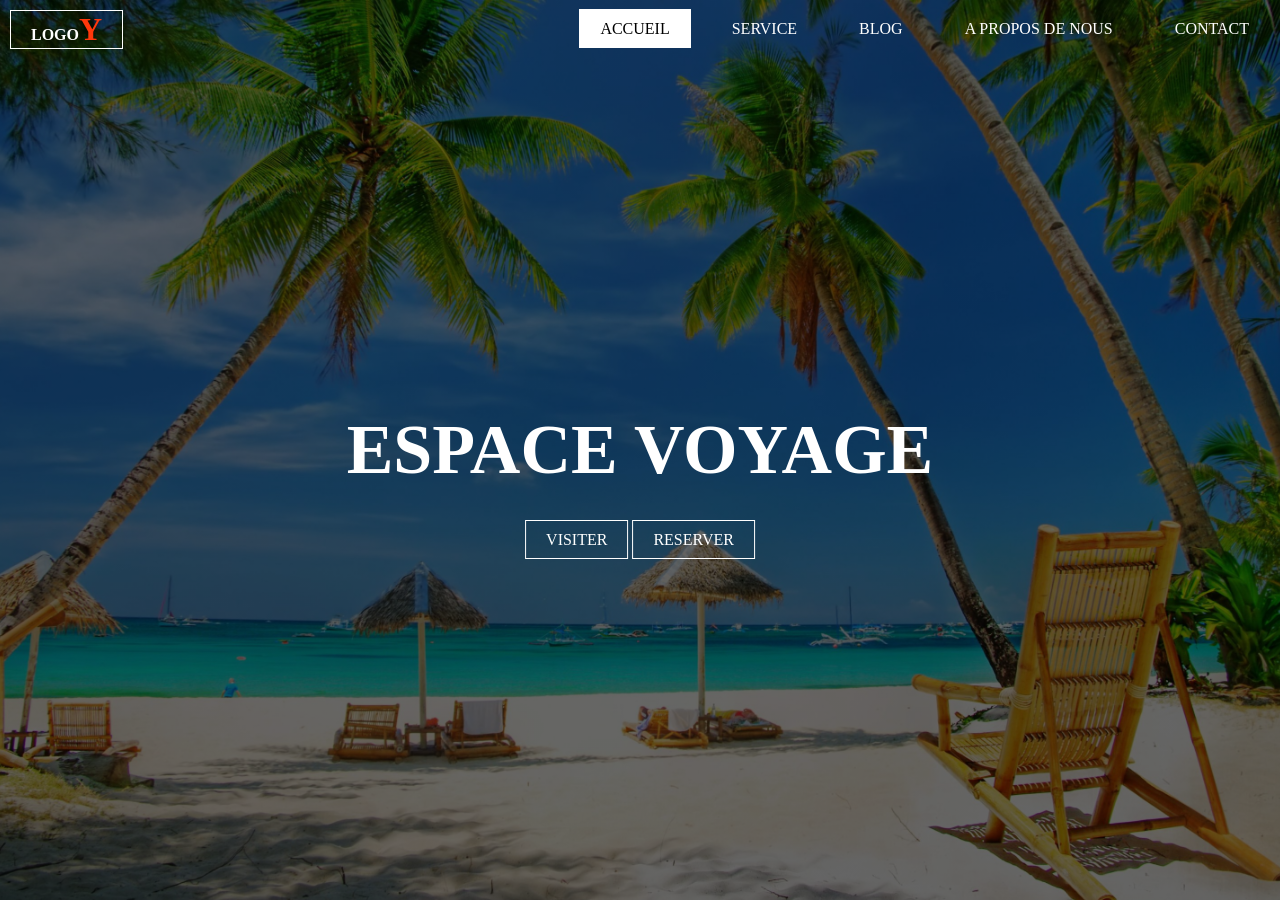
==== index.html @ d1dff842 "ajout du responsive README.md" ====
<!DOCTYPE html>
<html lang="fr">
<head>
    <meta charset="UTF-8">
    <meta name="viewport" content="width=device-width, initial-scale=1.0">
    <link rel="stylesheet" href="style.css">
    <title>Site Web</title>
</head>

<body>

<header>

<div class="principale">
<div class="logo">
    <a href="#">Logo<span>Y</span></a>
</div>

<ul>
    <li class="active"><a href="#">Accueil</a></li>
    <li><a href="#">Service</a></li>
    <li><a href="#">Blog</a></li>
    <li><a href="#">A propos de nous</a></li>
    <li><a href="#">Contact</a></li>
</ul>

</div>

<div class="titre">
    <h1>ESPACE VOYAGE</h1>
</div>

<div class="bouton">
    <a href="#" class="btn">VISITER</a>
    <a href="#" class="btn">RESERVER</a>
</div>

</header> 

</body>

</html>
---- style.css ----
*{
    padding: 0;
    margin: 0;
    box-sizing: border-box;
    font-family: century;
}

header{
    background-image:linear-gradient(rgba(0,0,0,0.6),rgba(0,0,0,0.6)),url(./image/vacance.jpg);
    height: 100vh;
    background-size: cover;
    background-position: center;
}

.logo a{
    color: #fff;
    padding: 0px 20px;
    border: 1px solid #fff;
    position: absolute;
    top: 10px;
    left: 10px;
    text-transform: uppercase;
    text-decoration: none;
    font-weight: 900;
    text-shadow: 0 0 10px rgba(0, 0, 0, 0.7);
}

.logo span{
    color:rgb(255, 56, 11);
    font-weight: bold;
    font-size: 2rem;
}

ul{
    list-style: none;
    float: right;
    display: flex;
    margin-top: 20px;
}

ul li a{
    text-decoration: none;
    color: #fff;
    padding: 10px 20px;
    text-transform: uppercase;
    border: 1px solid transparent;
    margin: 10px;
    font-weight: 500;
    transition: 0.6s ease;
}

ul li a:hover{
    background-color: #fff;
    color: #000;
}

ul li.active a{
    background-color: #fff;
    color: #000;
}

.principale{
    max-width: 114rem;
    margin: 0 auto;
}

.titre {
    position: absolute;
    top: 50%;
    left: 50%;
    transform: translate(-50%,-50%);
}

.titre h1{
    color: #fff;
    font-size: 70px;
}

.bouton{
     position: absolute;
    top: 60%;
    left: 50%;
    transform: translate(-50%,-50%);
}

.bouton a{
    color: #fff;
    text-decoration: none;
    border: 1px solid #fff;
    padding: 10px 20px;
}

.btn{
    transition: 0.6s ease;
}

.btn:hover{
    background-color: #fff;
    color: #000;
}

/*responsivité */

.container {
  width: min(100% - 32px, 1200px);
  margin: auto;
}

img {
  max-width: 100%;
  height: auto;
}

.cards {
  display: grid;
  grid-template-columns: repeat(auto-fit, minmax(240px, 1fr));
  gap: 20px;
}

.menu {
  display: flex;
  gap: 20px;
}

@media (max-width: 768px) {
  .menu {
    flex-direction: column;
  }

  h1 {
    font-size: 2rem;
  }
}

/* Mobile */
.section {
  padding: 24px 16px;
}

/* Tablette et ordinateur */
@media (min-width: 768px) {
  .section {
    padding: 64px 40px;
  }
}

/* 
   RESPONSIVE : téléphone et tablette */

@media (max-width: 768px) {

    /* Le header garde la hauteur de l'écran mobile */
    header {
        min-height: 100svh;
        height: auto;
        padding-bottom: 50px;
    }

    /* Le bloc logo + menu devient vertical */
    .principale {
        width: 100%;
        display: flex;
        flex-direction: column;
        align-items: center;
        padding-top: 75px;
    }

    /* Le logo reste visible en haut à gauche */
    .logo a {
        font-size: 0.9rem;
    }

    /* Le menu passe sous le logo et les liens vont à la ligne */
    ul {
        float: none;
        display: flex;
        justify-content: center;
        flex-wrap: wrap;
        margin-top: 20px;
        padding: 0 10px;
    }

    /* Réduit l'espace et la taille des liens du menu */
    ul li a {
        display: block;
        margin: 5px;
        padding: 8px 10px;
        font-size: 0.75rem;
    }

    /* Le titre est plus petit sur téléphone */
    .titre {
        width: 100%;
        top: 50%;
        text-align: center;
    }

    /* Important : .titre h1 est plus précis que h1 seul */
    .titre h1 {
        padding: 0 15px;
        font-size: clamp(2rem, 9vw, 3.5rem);
        line-height: 1.2;
    }

    /* Les deux boutons restent centrés et passent à la ligne si nécessaire */
    .bouton {
        width: 100%;
        top: 65%;
        display: flex;
        justify-content: center;
        flex-wrap: wrap;
        gap: 12px;
        text-align: center;
    }

    .bouton a {
        padding: 10px 15px;
        font-size: 0.8rem;
    }
}

/* 
   PETITS TÉLÉPHONES   */
@media (max-width: 400px) {

    /* Liens plus compacts pour éviter qu'ils dépassent */
    ul li a {
        padding: 7px 8px;
        font-size: 0.68rem;
    }

    /* Titre légèrement réduit */
    .titre h1 {
        font-size: 1.9rem;
    }

    /* Boutons l'un sous l'autre */
    .bouton {
        top: 68%;
        flex-direction: column;
        align-items: center;
    }

    .bouton a {
        width: 150px;
    }
}
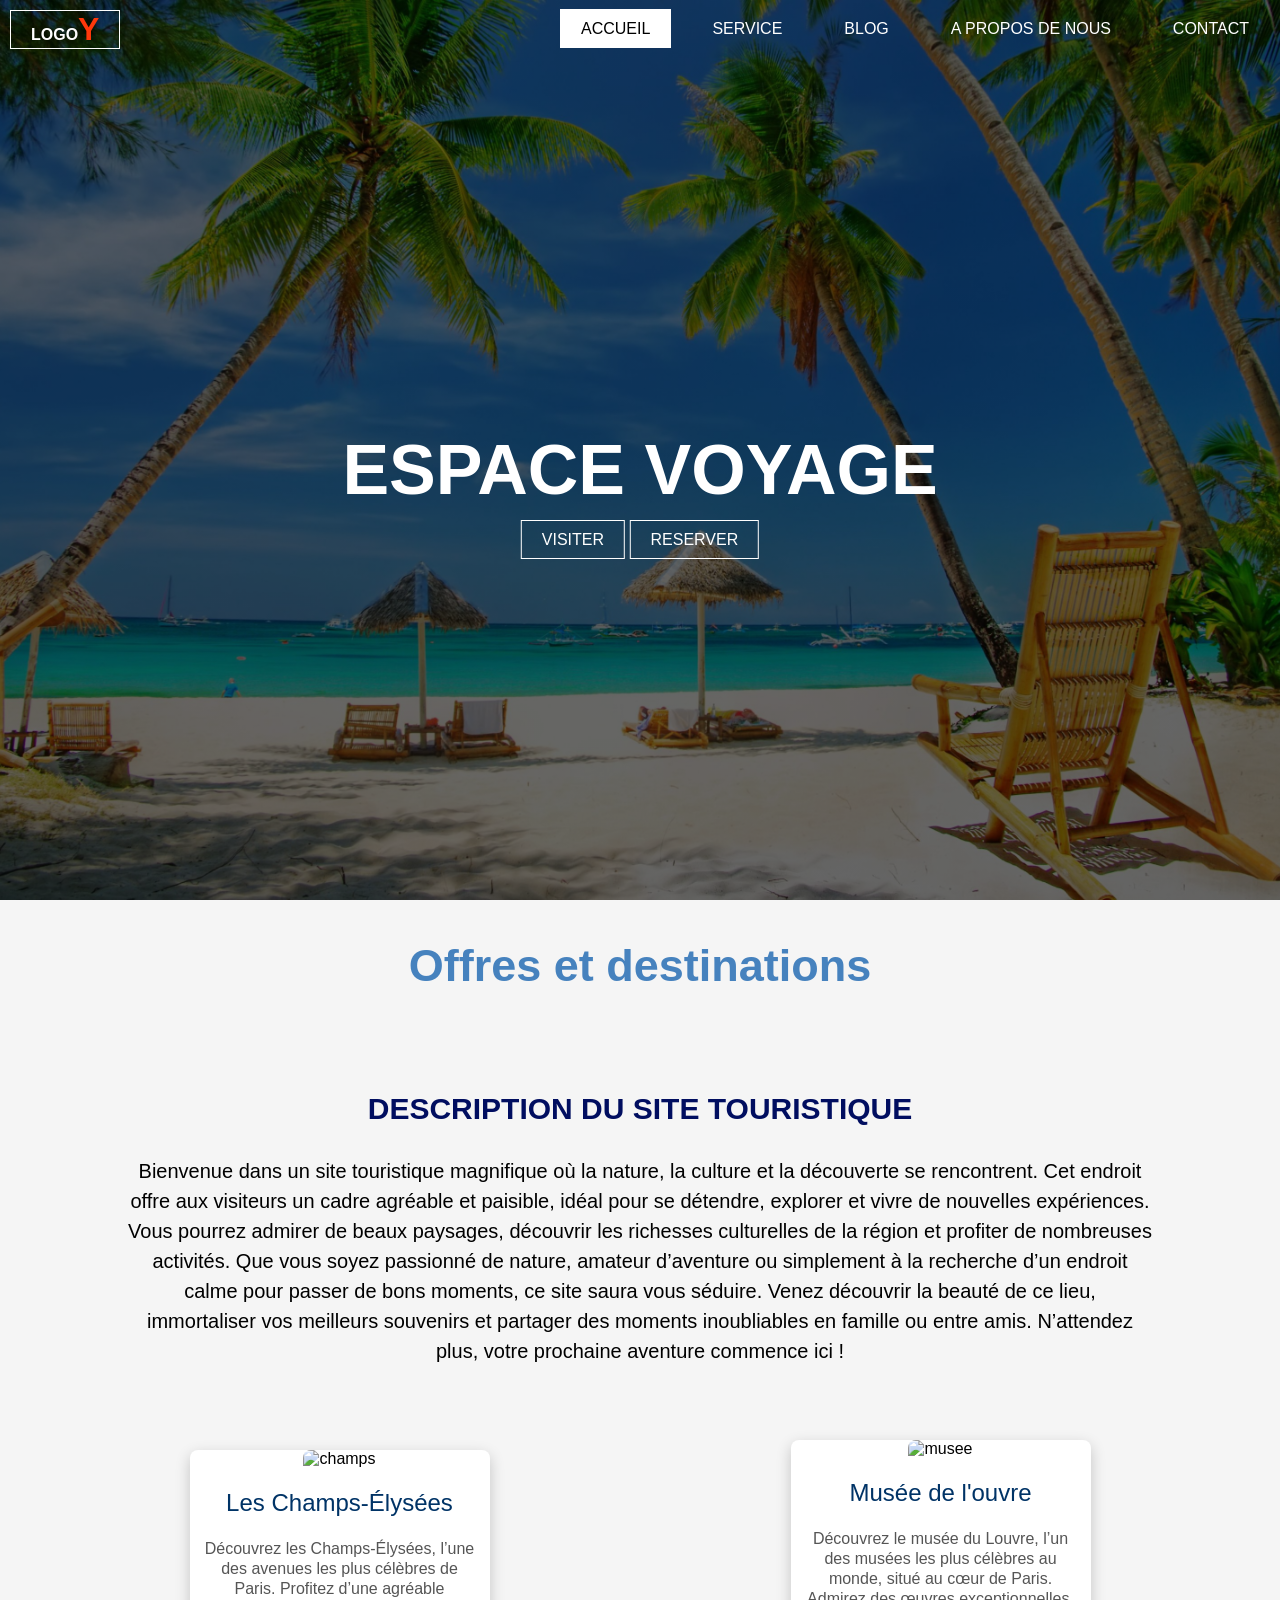
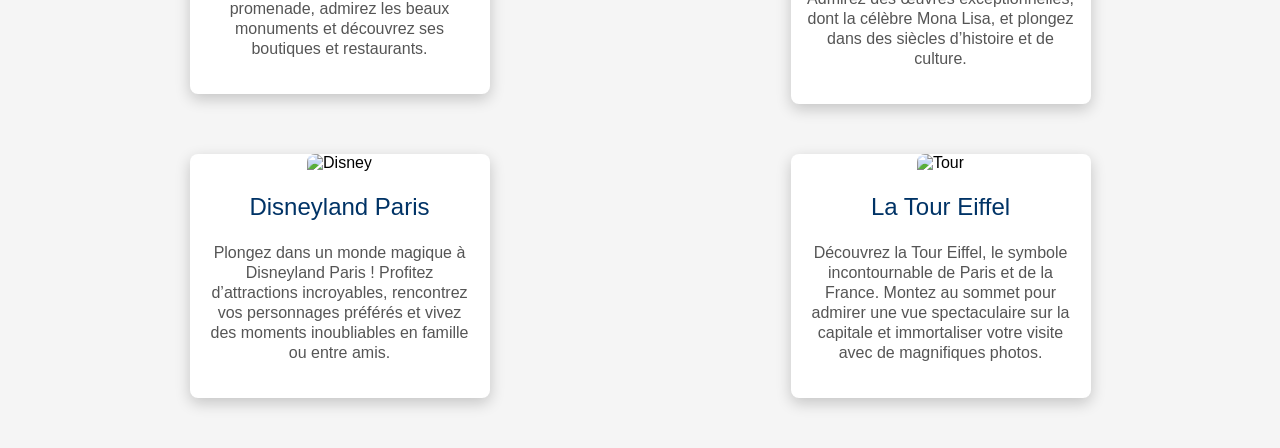
==== commit 93db54f9: "STYLE GENERAL" ====
--- a/index.html
+++ b/index.html
@@ -12,17 +12,26 @@
 <header>
 
 <div class="principale">
-<div class="logo">
-    <a href="#">Logo<span>Y</span></a>
-</div>
 
-<ul>
-    <li class="active"><a href="#">Accueil</a></li>
-    <li><a href="#">Service</a></li>
-    <li><a href="#">Blog</a></li>
-    <li><a href="#">A propos de nous</a></li>
-    <li><a href="#">Contact</a></li>
-</ul>
+    <div class="logo">
+        <a href="#">Logo<span>Y</span></a>
+    </div>
+
+    <!-- Bouton Burger -->
+    <input type="checkbox" id="check">
+
+    <label for="check" class="burger">
+        ☰
+       
+    </label>
+
+    <ul>
+        <li class="active"><a href="#">Accueil</a></li>
+        <li><a href="#">Service</a></li>
+        <li><a href="#">Blog</a></li>
+        <li><a href="#">A propos de nous</a></li>
+        <li><a href="#">Contact</a></li>
+    </ul>
 
 </div>
 
@@ -35,8 +44,43 @@
     <a href="#" class="btn">RESERVER</a>
 </div>
 
-</header> 
+</header>
+<h1>Offres et destinations </h1>
+<h2>DESCRIPTION DU SITE TOURISTIQUE </h2>
+<h3>
+Bienvenue dans un site touristique magnifique où la nature, la culture et la découverte se rencontrent. Cet endroit offre aux visiteurs un cadre agréable et paisible, idéal pour se détendre, explorer et vivre de nouvelles expériences.
+Vous pourrez admirer de beaux paysages, découvrir les richesses culturelles de la région et profiter de nombreuses activités. Que vous soyez passionné de nature, amateur d’aventure ou simplement à la recherche d’un endroit calme pour passer de bons moments, ce site saura vous séduire.
+Venez découvrir la beauté de ce lieu, immortaliser vos meilleurs souvenirs et partager des moments inoubliables en famille ou entre amis.
+N’attendez plus, votre prochaine aventure commence ici !</h3> <br>
+<div class="cartes">
+    
+    <div class="carte">
+        <img src="c:\Users\GOD IS GOOD\Downloads\champs d'elysee.jpg" alt="champs" width="300">
+        <h3>Les Champs-Élysées</h3>
+        <P>Découvrez les Champs-Élysées, l’une des avenues les plus célèbres de Paris. Profitez d’une agréable promenade, admirez les beaux monuments et découvrez ses boutiques et restaurants.</P>
+        
+    </div>
+
+    <div class="carte">
+        <img src="c:\Users\GOD IS GOOD\Downloads\Les images du mini projet\musee de louvre.jpg" alt="musee" width="300">
+        <h3>Musée de l'ouvre</h3>
+        <p>Découvrez le musée du Louvre, l’un des musées les plus célèbres au monde, situé au cœur de Paris. Admirez des œuvres exceptionnelles, dont la célèbre Mona Lisa, et plongez dans des siècles d’histoire et de culture.</p>
+    </div>
+
+    <div class="carte">
+        <img src="c:\Users\GOD IS GOOD\Downloads\Disney land.webp" alt="Disney" width="300">
+        <h3>Disneyland Paris</h3>
+        <p>Plongez dans un monde magique à Disneyland Paris ! Profitez d’attractions incroyables, rencontrez vos personnages préférés et vivez des moments inoubliables en famille ou entre amis.</p>
+    </div>
+
+    <div class="carte">
+        <img src="c:\Users\GOD IS GOOD\Downloads\Les images du mini projet\1060580-visuels-paris-tour-eiffel-seine.jpg" alt="Tour" width="300">
+        <h3>La Tour Eiffel</h3>
+        <p>Découvrez la Tour Eiffel, le symbole incontournable de Paris et de la France. Montez au sommet pour admirer une vue spectaculaire sur la capitale et immortaliser votre visite avec de magnifiques photos.</p>
+    </div>
+
+</div>
+
 
 </body>
-
 </html>
--- a/style.css
+++ b/style.css
@@ -122,6 +122,22 @@
   gap: 20px;
 }
 
+
+/****************************************************************************************************************/
+
+@media (max-width: 1230px) {
+   .titre h1 {
+    color: #fff;
+    font-size: 50px;
+}
+@media (max-width: 850px) {
+   .titre h1 {
+    color: #ede6ea;
+    font-size: 40px;
+}
+
+  }
+
 @media (max-width: 768px) {
   .menu {
     flex-direction: column;
@@ -244,4 +260,267 @@
     .bouton a {
         width: 150px;
     }
-}+}
+}
+/*.............................................*/
+/* ========================= */
+/* MENU BURGER */
+/* ========================= */
+
+#check{
+    display: none;
+}
+
+.burger{
+    display: none;
+    font-size: 35px;
+    color: rgb(227, 40, 40);
+    cursor: pointer;
+    z-index: 1000;
+}
+
+/* ========================= */
+/* RESPONSIVE */
+/* ========================= */
+
+@media (max-width:900px){
+
+    .principale{
+        display: flex;
+        justify-content: space-between;
+        align-items: center;
+        padding: 20px;
+        position: relative;
+    }
+
+    /* Le logo reste à gauche */
+    .logo{
+        flex: 1;
+    }
+
+    /* Le burger est à droite */
+    .burger{
+        display: block;
+        margin-left: auto;
+    }
+
+    /* Menu déroulant */
+    ul{
+        position: absolute;
+        top: 70px;
+        right: 20px;      /* Affiché à droite */
+        left: auto;       /* Annule le left:0 */
+        width: 220px;
+        background: rgba(0,0,0,0.95);
+        border-radius: 10px;
+        z-index: 10;
+        display: none;
+        flex-direction: column;
+        align-items: center;
+        padding: 20px 0;
+    }
+
+    /* Affiche le menu */
+    #check:checked ~ ul{
+        display: flex;
+    }
+
+    ul li{
+        width: 100%;
+        text-align: center;
+        margin: 8px 0;
+    }
+
+    ul li a{
+        display: block;
+        font-size: 18px;
+        padding: 10px;
+    }
+
+    .titre{
+        width: 100%;
+        text-align: center;
+    }
+
+    .titre h1{
+        font-size: 40px;
+    }
+
+    .bouton{
+        width: 100%;
+        display: flex;
+        justify-content: center;
+        gap: 10px;
+        flex-wrap: wrap;
+    }
+}
+/*................................................*/
+
+/* STYLE GENERAL */
+
+
+*{
+    margin:700;
+    padding:0;
+    box-sizing:border-box;
+    font-family:Arial, Helvetica, sans-serif;
+}
+
+body{
+    background:#f5f5f5;
+}
+
+
+/* TITRES */
+
+
+h1{
+    text-align:center;
+    margin-top:40px;
+    font-size:45px;
+    color:#4682be;
+}
+
+h2{
+    text-align:center;
+    margin-top:100px;
+    color:#010e60;
+    font-size:30px;
+}
+
+/* DESCRIPTION */
+
+h3:first-of-type{
+
+    width:80%;
+    margin:30px auto 6px;
+    text-align:center;
+    line-height:30px;
+    font-size:20px;
+    font-weight:normal;
+    color:#000000;
+
+}
+
+
+/* CARTES */
+
+
+.cartes{
+
+    width:60%;
+    margin: auto;
+    display: grid;
+    grid-template-columns: repeat(auto-fit, minmax(280px, 1fr));
+    justify-content:space-between;
+    row-gap:55px;
+
+}
+
+
+/* UNE CARTE */
+
+.carte{
+
+    width:250px;
+
+    background:white;
+
+    border-radius:8px;
+
+    box-shadow:0px 8px 20px rgba(0,0,0,.2);
+
+    text-align:center;
+
+    padding-bottom:20px;
+
+    transition:.4s;
+
+
+
+}
+
+.carte:hover{
+
+    transform:translateY(-8px);
+
+}
+
+
+/* IMAGE */
+
+
+.carte img{
+
+    width:100%;
+
+    height:180px;
+
+    object-fit:cover;
+
+    border-radius:8px 8px 0 0;
+
+}
+
+
+/* TITRE DE LA CARTE */
+
+
+.carte h3{
+
+    margin-top:20px;
+
+    color:#003366;
+
+    font-size:24px;
+
+}
+
+
+/* TEXTE */
+
+
+.carte p{
+
+    padding:15px;
+
+    line-height:20px;
+
+    color:#555;
+
+}
+
+
+
+.cartes{
+    width: 90%;
+    margin: 50px auto;
+
+    display: grid;
+    grid-template-columns: repeat(2, 1fr);
+    gap: 50px;
+}
+
+.carte{
+    max-width: 300px;
+    width: 100%;
+    margin: auto;
+    background: white;
+    box-shadow: 0 5px 15px rgba(0,0,0,.2);
+    border-radius: 8px;
+    text-align: center;
+}
+
+.carte img{
+    width: 100%;
+    height: 180px;
+    object-fit: cover;
+}
+@media (max-width:700px){
+
+    .cartes{
+        grid-template-columns: 1fr;
+    }
+
+}
+
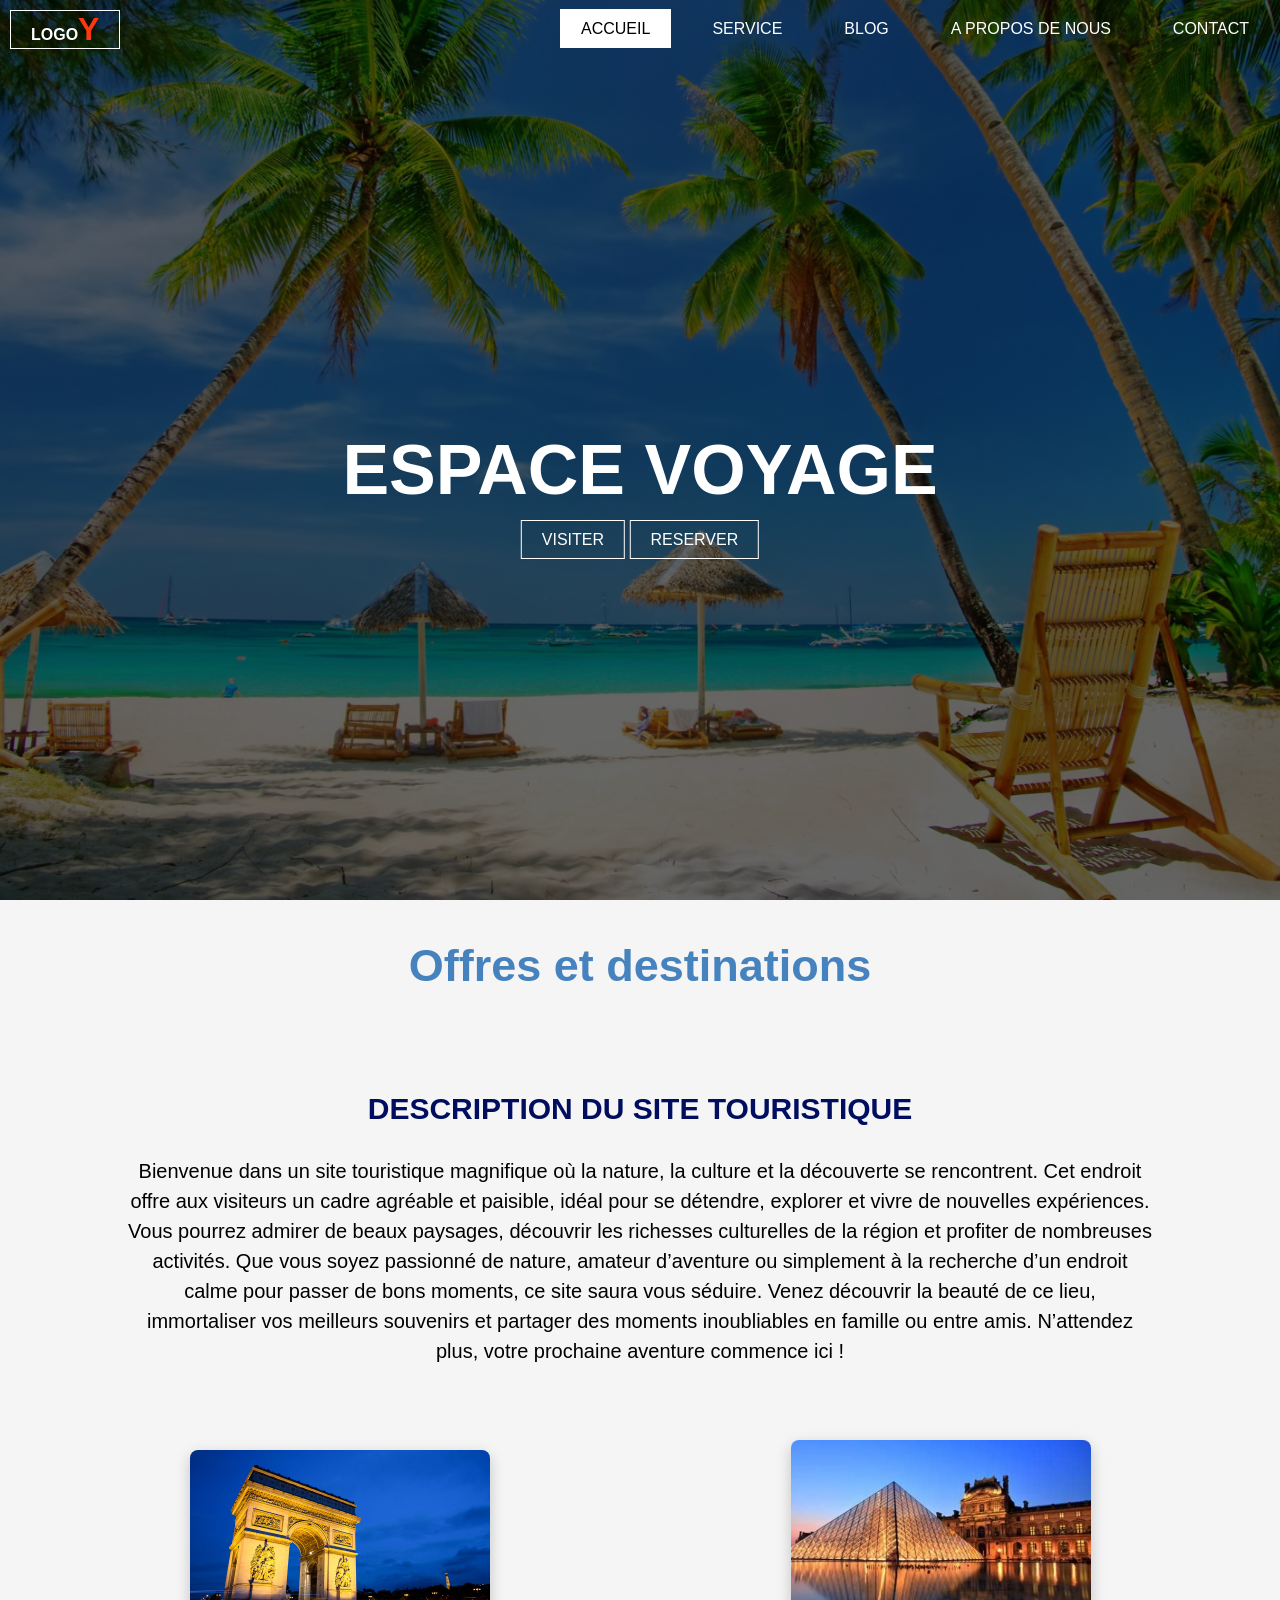
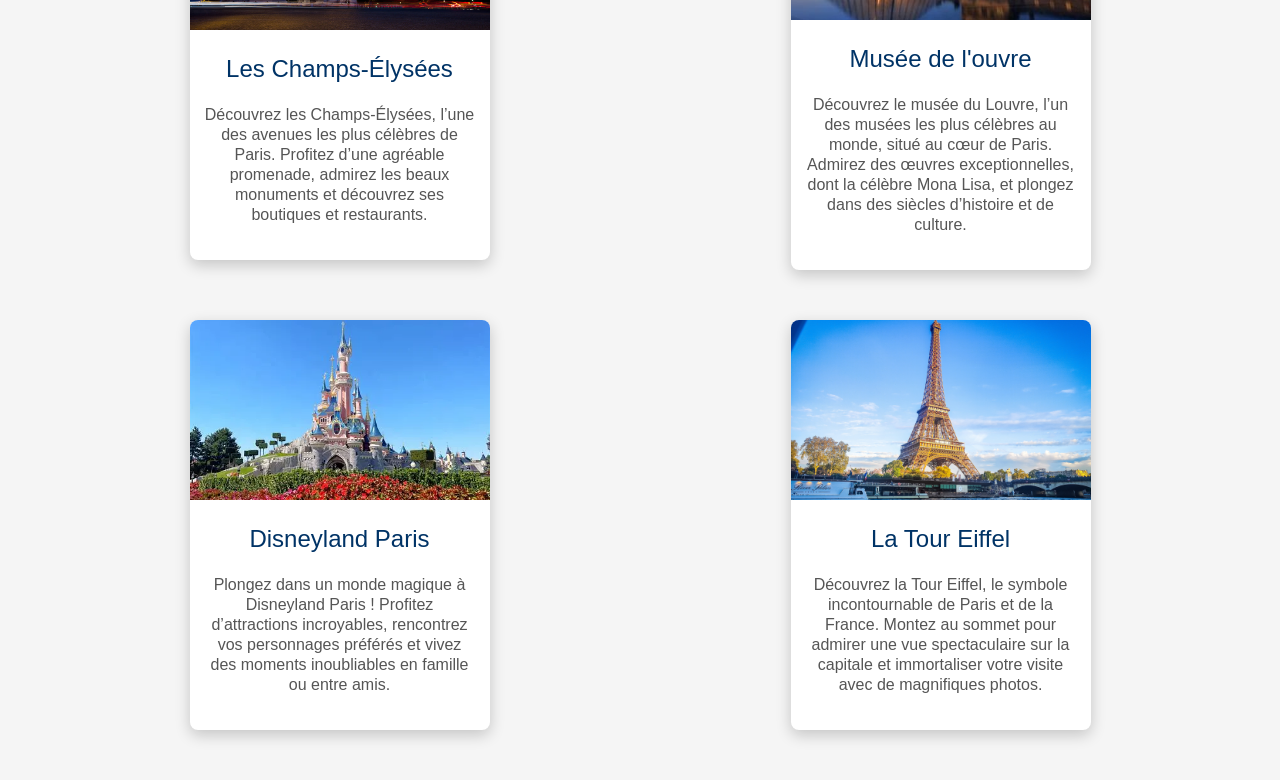
==== commit 09575755: "STYLE GENERAL" ====
--- a/index.html
+++ b/index.html
@@ -55,26 +55,26 @@
 <div class="cartes">
     
     <div class="carte">
-        <img src="c:\Users\GOD IS GOOD\Downloads\champs d'elysee.jpg" alt="champs" width="300">
+        <img src="./image/champs d'elysee.jpg" alt="champs" width="300">
         <h3>Les Champs-Élysées</h3>
         <P>Découvrez les Champs-Élysées, l’une des avenues les plus célèbres de Paris. Profitez d’une agréable promenade, admirez les beaux monuments et découvrez ses boutiques et restaurants.</P>
         
     </div>
 
     <div class="carte">
-        <img src="c:\Users\GOD IS GOOD\Downloads\Les images du mini projet\musee de louvre.jpg" alt="musee" width="300">
+        <img src="./image/musee de louvre.jpg" alt="musee" width="300">
         <h3>Musée de l'ouvre</h3>
         <p>Découvrez le musée du Louvre, l’un des musées les plus célèbres au monde, situé au cœur de Paris. Admirez des œuvres exceptionnelles, dont la célèbre Mona Lisa, et plongez dans des siècles d’histoire et de culture.</p>
     </div>
 
     <div class="carte">
-        <img src="c:\Users\GOD IS GOOD\Downloads\Disney land.webp" alt="Disney" width="300">
+        <img src="./image/Disney land.webp" alt="Disney" width="300">
         <h3>Disneyland Paris</h3>
         <p>Plongez dans un monde magique à Disneyland Paris ! Profitez d’attractions incroyables, rencontrez vos personnages préférés et vivez des moments inoubliables en famille ou entre amis.</p>
     </div>
 
     <div class="carte">
-        <img src="c:\Users\GOD IS GOOD\Downloads\Les images du mini projet\1060580-visuels-paris-tour-eiffel-seine.jpg" alt="Tour" width="300">
+        <img src="./image/1060580-visuels-paris-tour-eiffel-seine.jpg" alt="Tour" width="300">
         <h3>La Tour Eiffel</h3>
         <p>Découvrez la Tour Eiffel, le symbole incontournable de Paris et de la France. Montez au sommet pour admirer une vue spectaculaire sur la capitale et immortaliser votre visite avec de magnifiques photos.</p>
     </div>
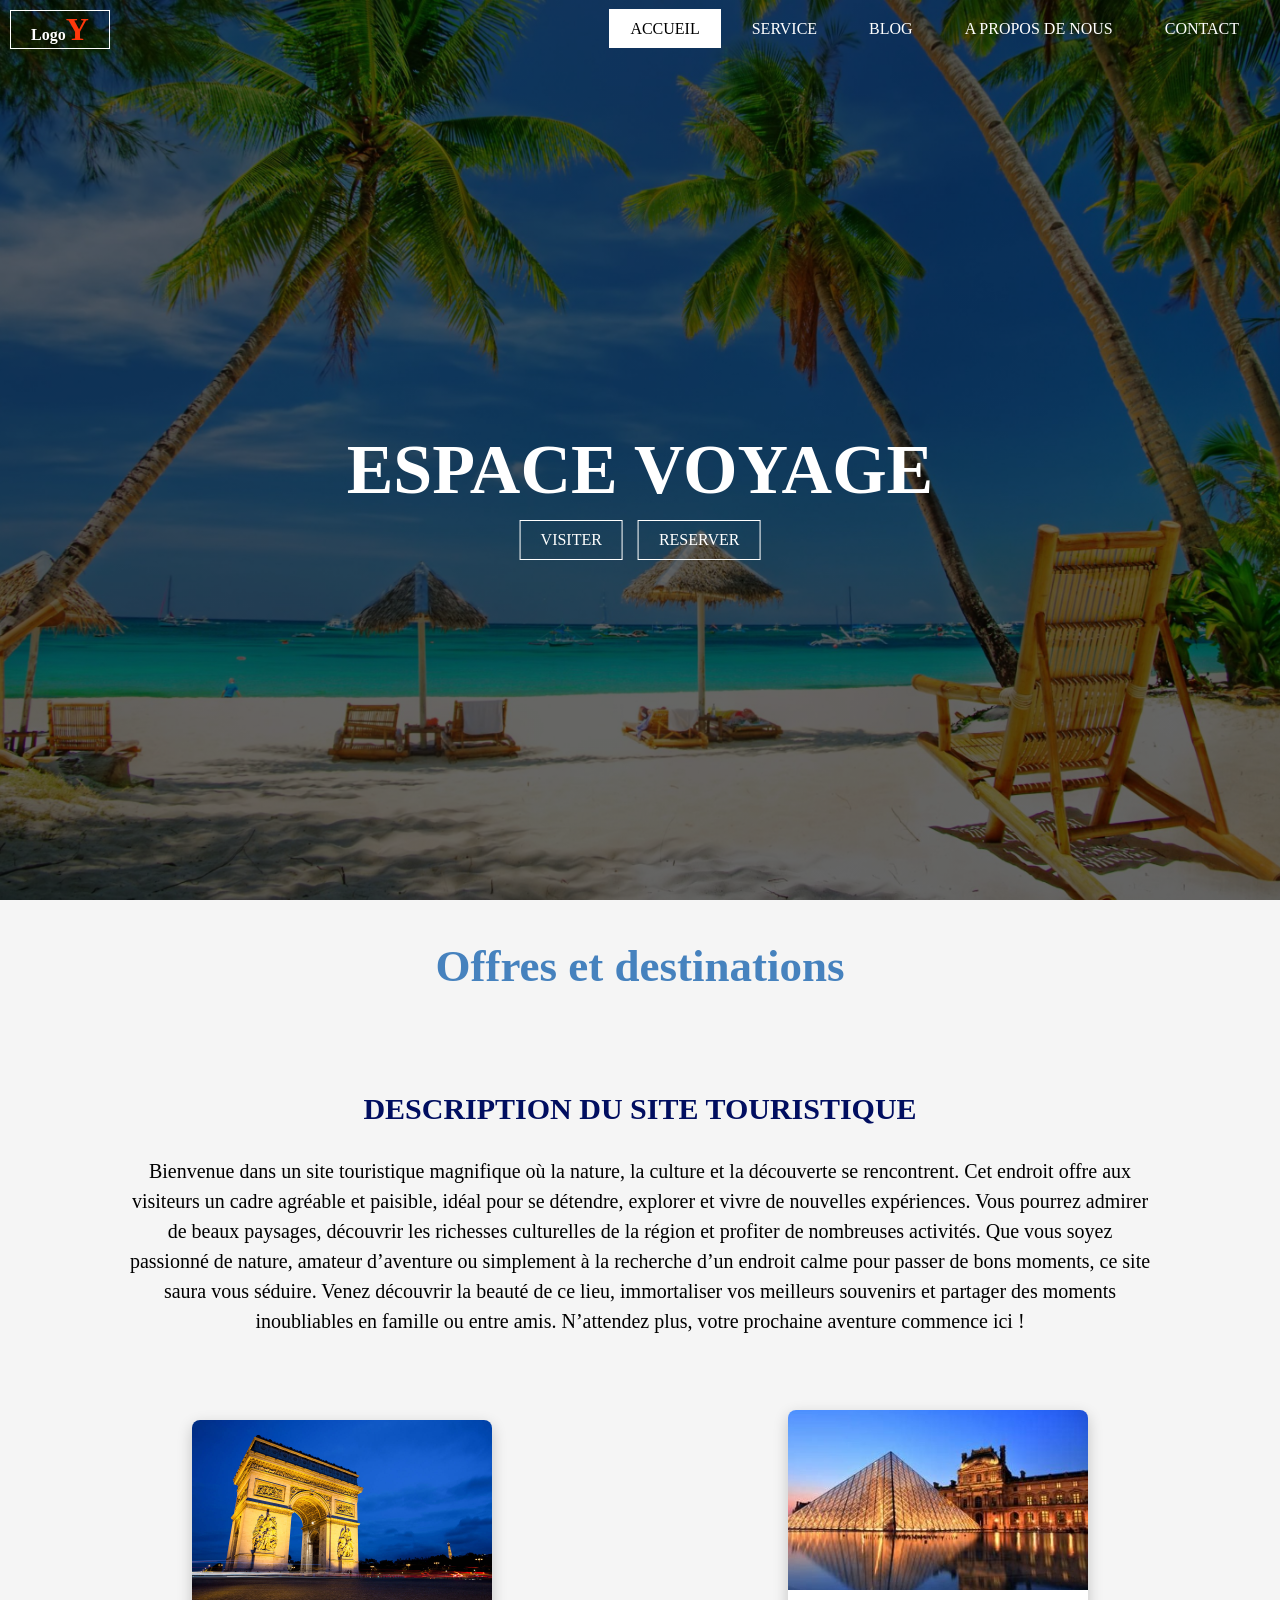
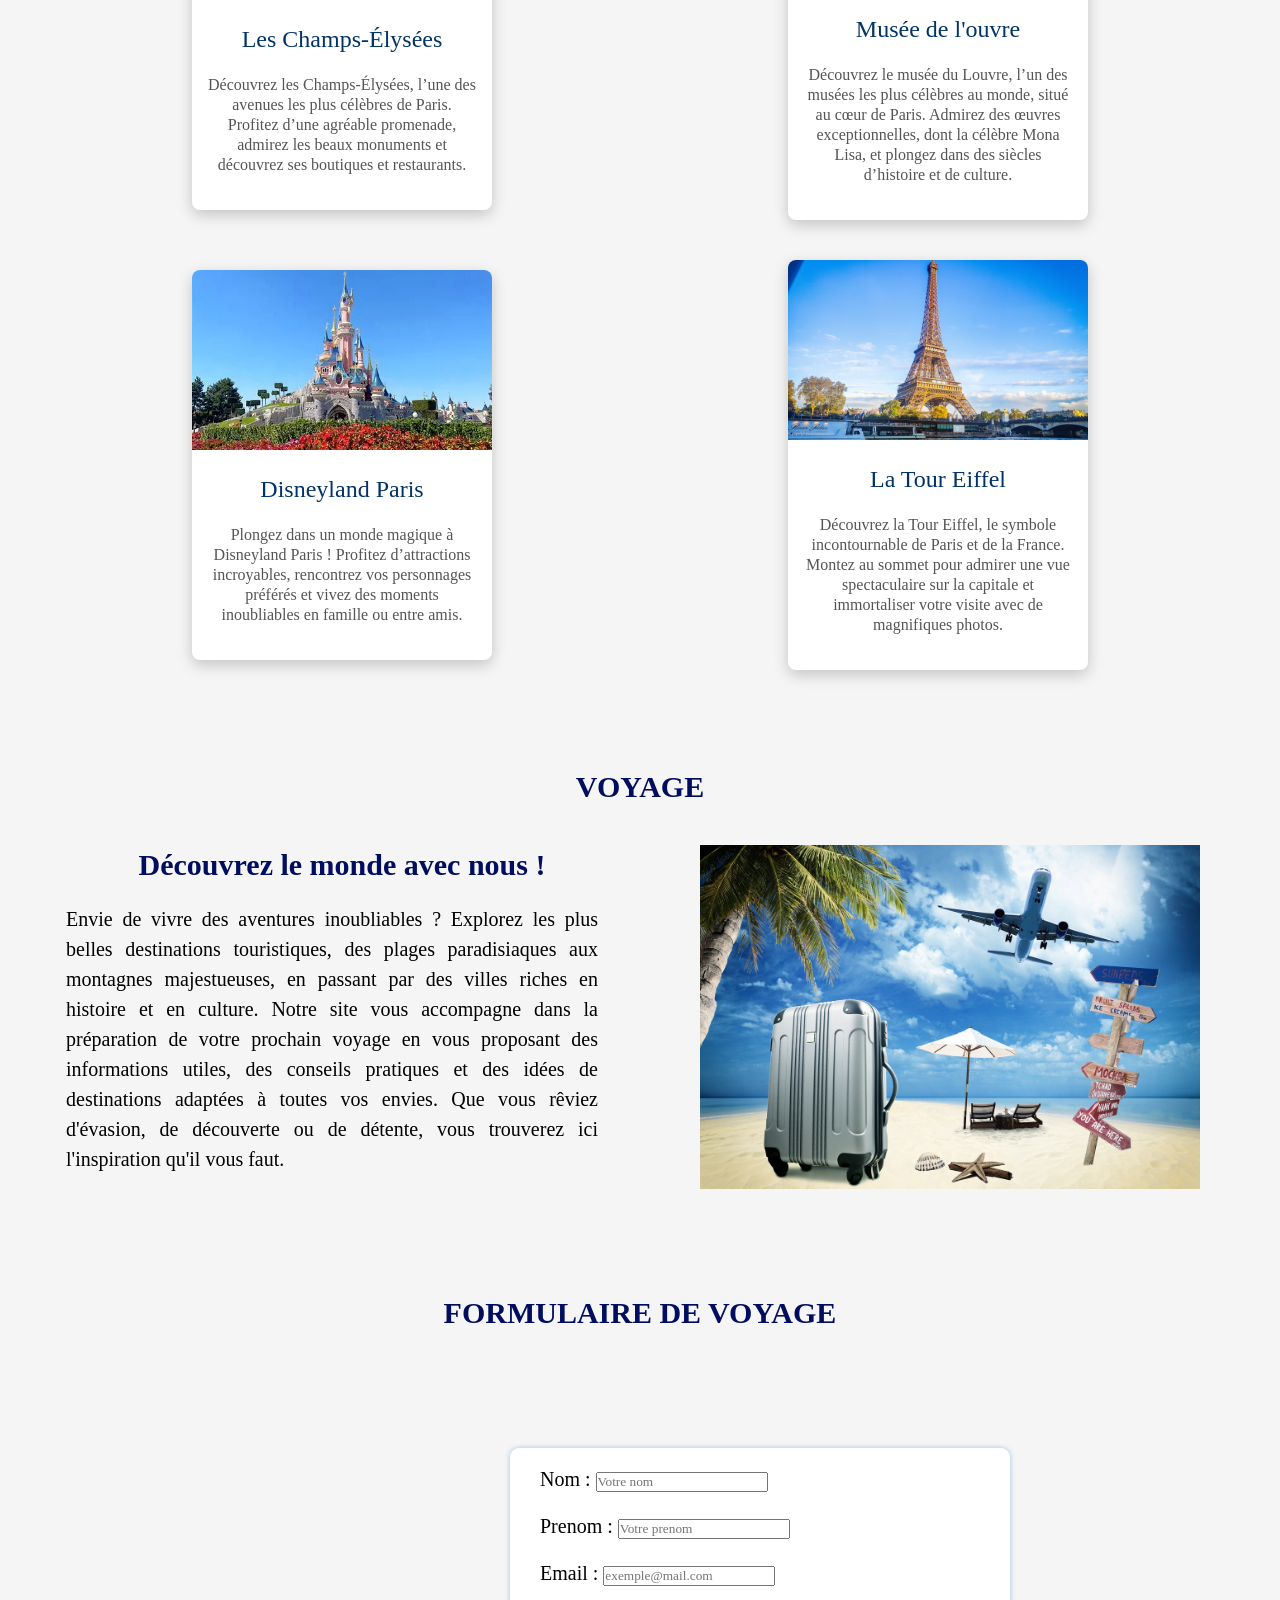
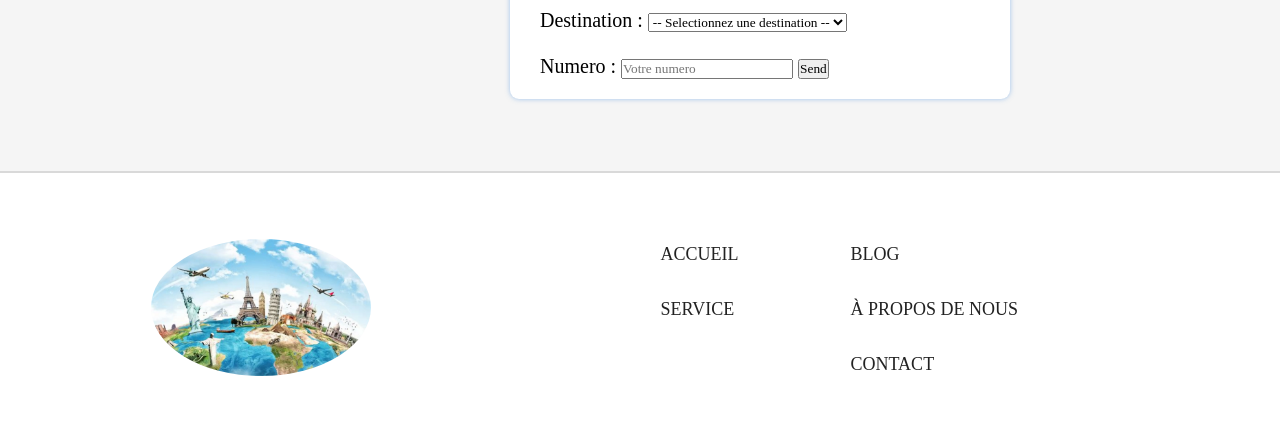
==== commit 9d355fc5: "footer" ====
--- a/index.html
+++ b/index.html
@@ -1,5 +1,6 @@
 <!DOCTYPE html>
 <html lang="fr">
+
 <head>
     <meta charset="UTF-8">
     <meta name="viewport" content="width=device-width, initial-scale=1.0">
@@ -9,78 +10,180 @@
 
 <body>
 
-<header>
+    <header>
 
-<div class="principale">
+        <div class="principale">
 
-    <div class="logo">
-        <a href="#">Logo<span>Y</span></a>
+            <div class="logo">
+                <a href="#">Logo<span>Y</span></a>
+            </div>
+
+            <!-- Bouton Burger -->
+            <input type="checkbox" id="check">
+
+            <label for="check" class="burger">
+                ☰
+
+            </label>
+
+            <ul>
+                <li class="active"><a href="#">Accueil</a></li>
+                <li><a href="#">Service</a></li>
+                <li><a href="#">Blog</a></li>
+                <li><a href="#">A propos de nous</a></li>
+                <li><a href="#">Contact</a></li>
+            </ul>
+
+        </div>
+
+        <div class="titre">
+            <h1>ESPACE VOYAGE</h1>
+        </div>
+
+        <div class="bouton">
+            <a href="#" class="btn">VISITER</a>
+            <a href="#" class="btn">RESERVER</a>
+        </div>
+
+    </header>
+
+
+    <h1>Offres et destinations </h1>
+
+    <h2>DESCRIPTION DU SITE TOURISTIQUE </h2>
+
+    <h3>
+        Bienvenue dans un site touristique magnifique où la nature, la culture et la découverte se rencontrent. Cet
+        endroit offre aux visiteurs un cadre agréable et paisible, idéal pour se détendre, explorer et vivre de
+        nouvelles expériences.
+        Vous pourrez admirer de beaux paysages, découvrir les richesses culturelles de la région et profiter de
+        nombreuses activités. Que vous soyez passionné de nature, amateur d’aventure ou simplement à la recherche d’un
+        endroit calme pour passer de bons moments, ce site saura vous séduire.
+        Venez découvrir la beauté de ce lieu, immortaliser vos meilleurs souvenirs et partager des moments inoubliables
+        en famille ou entre amis.
+        N’attendez plus, votre prochaine aventure commence ici !</h3> <br>
+
+
+    <div class="cartesF">
+
+        <div class="carte">
+            <img src="./image/champs d'elysee.jpg" alt="champs" width="300">
+            <h3>Les Champs-Élysées</h3>
+            <P>Découvrez les Champs-Élysées, l’une des avenues les plus célèbres de Paris. Profitez d’une agréable
+                promenade, admirez les beaux monuments et découvrez ses boutiques et restaurants.</P>
+
+        </div>
+
+        <div class="carte">
+            <img src="./image/musee de louvre.jpg" alt="musee" width="300">
+            <h3>Musée de l'ouvre</h3>
+            <p>Découvrez le musée du Louvre, l’un des musées les plus célèbres au monde, situé au cœur de Paris. Admirez
+                des œuvres exceptionnelles, dont la célèbre Mona Lisa, et plongez dans des siècles d’histoire et de
+                culture.</p>
+        </div>
+
+        <div class="carte">
+            <img src="./image/Disney land.webp" alt="Disney" width="300">
+            <h3>Disneyland Paris</h3>
+            <p>Plongez dans un monde magique à Disneyland Paris ! Profitez d’attractions incroyables, rencontrez vos
+                personnages préférés et vivez des moments inoubliables en famille ou entre amis.</p>
+        </div>
+
+        <div class="carte">
+            <img src="./image/1060580-visuels-paris-tour-eiffel-seine.jpg" alt="Tour" width="300">
+            <h3>La Tour Eiffel</h3>
+            <p>Découvrez la Tour Eiffel, le symbole incontournable de Paris et de la France. Montez au sommet pour
+                admirer une vue spectaculaire sur la capitale et immortaliser votre visite avec de magnifiques photos.
+            </p>
+        </div>
+
+    </div>    
+
+    <section class="voyageTITRE">
+         <h2>VOYAGE</h2><br>
+    </section>
+    
+        <section class="voyage">
+
+            <div class="texte-voyage">
+
+                
+                <h2>Découvrez le monde avec nous !</h2>
+                 
+                <p>
+                    Envie de vivre des aventures inoubliables ? Explorez les plus belles destinations touristiques, des plages paradisiaques aux montagnes majestueuses, en passant par des villes riches en histoire et en culture.
+                    Notre site vous accompagne dans la préparation de votre prochain voyage en vous proposant des informations utiles, des conseils pratiques et des idées de destinations adaptées à toutes vos envies. Que vous 
+                    rêviez d'évasion, de découverte ou de détente, vous trouverez ici l'inspiration qu'il vous faut.
+
+                </p>
+            </div>
+
+
+            <div class="img-voyage">
+                <img src="image/image de voyage.jpg" alt="vie">
+            </div>
+
+        </section>
+        
+        
+
+            <form>
+                <h2>FORMULAIRE DE VOYAGE</h2><br>
+                 
+                <section class="contact">
+                <label for="nom">Nom :</label>
+                <input type="text" id="nom" name="nom" placeholder="Votre nom" required>
+                 <br><br><label for="nom">Prenom :</label>
+                <input type="text" id="prenom" name="prenom" placeholder="Votre prenom" required>
+                 <br><br><label for="email">Email :</label>
+                <input type="email" id="email" name="email" placeholder="exemple@mail.com" required>
+
+                 <br><br><label for="DESTINATION">Destination :</label>
+                <select id="DESTINATION" name="Destination" required>
+                    <option value="">-- Selectionnez une destination --</option>
+                    <option value="CANADA">CANADA</option>
+                    <option value="FRANCE">FRANCE</option>
+                    <option value="MAROC">MAROC</option>
+                    <option value="EGYPTE">EGYPTE</option>
+                    <option value="COTE D'IVOIRE">COTE D'IVOIRE</option>
+                    <option value="TUNISIE">TUNISIE</option>
+                    <option value="ETAT UNIS">ETAT UNIS</option>
+                    <option value="ESPAGNE">ESPAGNE</option>
+                </select>
+
+                 <br><br><label for="numero">Numero :</label>
+                <input type="numero" id="numero" name="numero" rows="4" placeholder="Votre numero" required>
+            
+                <button type="submit">Send</button>
+               
+            </form>
+     </section>
+
+
+     <br><br> <br><br> 
+     <footer>
+    <div class="footer-container">
+
+        <div class="footer-logo">
+            <img src="./image/image du footer.webp" alt="Logo">
+        </div>
+
+        <div class="footer-menu">
+        
+                <ul class="footer-list">
+                <li><a href="#">ACCUEIL</a></li>
+                <li><a href="#">SERVICE</a></li>
+            </ul>
+
+            <ul class="footer-list">
+                <li><a href="#">BLOG</a></li>
+                <li><a href="#">À PROPOS DE NOUS</a></li>
+                <li><a href="#">CONTACT</a></li>
+            </ul>
+        </div>
+
     </div>
-
-    <!-- Bouton Burger -->
-    <input type="checkbox" id="check">
-
-    <label for="check" class="burger">
-        ☰
-       
-    </label>
-
-    <ul>
-        <li class="active"><a href="#">Accueil</a></li>
-        <li><a href="#">Service</a></li>
-        <li><a href="#">Blog</a></li>
-        <li><a href="#">A propos de nous</a></li>
-        <li><a href="#">Contact</a></li>
-    </ul>
-
-</div>
-
-<div class="titre">
-    <h1>ESPACE VOYAGE</h1>
-</div>
-
-<div class="bouton">
-    <a href="#" class="btn">VISITER</a>
-    <a href="#" class="btn">RESERVER</a>
-</div>
-
-</header>
-<h1>Offres et destinations </h1>
-<h2>DESCRIPTION DU SITE TOURISTIQUE </h2>
-<h3>
-Bienvenue dans un site touristique magnifique où la nature, la culture et la découverte se rencontrent. Cet endroit offre aux visiteurs un cadre agréable et paisible, idéal pour se détendre, explorer et vivre de nouvelles expériences.
-Vous pourrez admirer de beaux paysages, découvrir les richesses culturelles de la région et profiter de nombreuses activités. Que vous soyez passionné de nature, amateur d’aventure ou simplement à la recherche d’un endroit calme pour passer de bons moments, ce site saura vous séduire.
-Venez découvrir la beauté de ce lieu, immortaliser vos meilleurs souvenirs et partager des moments inoubliables en famille ou entre amis.
-N’attendez plus, votre prochaine aventure commence ici !</h3> <br>
-<div class="cartes">
-    
-    <div class="carte">
-        <img src="./image/champs d'elysee.jpg" alt="champs" width="300">
-        <h3>Les Champs-Élysées</h3>
-        <P>Découvrez les Champs-Élysées, l’une des avenues les plus célèbres de Paris. Profitez d’une agréable promenade, admirez les beaux monuments et découvrez ses boutiques et restaurants.</P>
-        
-    </div>
-
-    <div class="carte">
-        <img src="./image/musee de louvre.jpg" alt="musee" width="300">
-        <h3>Musée de l'ouvre</h3>
-        <p>Découvrez le musée du Louvre, l’un des musées les plus célèbres au monde, situé au cœur de Paris. Admirez des œuvres exceptionnelles, dont la célèbre Mona Lisa, et plongez dans des siècles d’histoire et de culture.</p>
-    </div>
-
-    <div class="carte">
-        <img src="./image/Disney land.webp" alt="Disney" width="300">
-        <h3>Disneyland Paris</h3>
-        <p>Plongez dans un monde magique à Disneyland Paris ! Profitez d’attractions incroyables, rencontrez vos personnages préférés et vivez des moments inoubliables en famille ou entre amis.</p>
-    </div>
-
-    <div class="carte">
-        <img src="./image/1060580-visuels-paris-tour-eiffel-seine.jpg" alt="Tour" width="300">
-        <h3>La Tour Eiffel</h3>
-        <p>Découvrez la Tour Eiffel, le symbole incontournable de Paris et de la France. Montez au sommet pour admirer une vue spectaculaire sur la capitale et immortaliser votre visite avec de magnifiques photos.</p>
-    </div>
-
-</div>
-
+</footer>
 
 </body>
 </html>
--- a/style.css
+++ b/style.css
@@ -1,277 +1,485 @@
+/* RESET */
+
 *{
-    padding: 0;
-    margin: 0;
-    box-sizing: border-box;
-    font-family: century;
-}
+    padding:0;
+    margin:0;
+    box-sizing:border-box;
+    font-family:century;
+}
+
+
+html,body{
+    width:100%;
+    overflow-x:hidden;
+}
+
+
+/* ========================= */
+/* HEADER */
+/* ========================= */
 
 header{
-    background-image:linear-gradient(rgba(0,0,0,0.6),rgba(0,0,0,0.6)),url(./image/vacance.jpg);
-    height: 100vh;
-    background-size: cover;
-    background-position: center;
-}
+
+    background-image:
+    linear-gradient(rgba(0,0,0,0.6),
+    rgba(0,0,0,0.6)),
+    url(./image/vacance.jpg);
+
+    width:100%;
+    height:100vh;
+
+    background-size:cover;
+    background-position:center;
+    background-repeat:no-repeat;
+
+    position:relative;
+}
+
+
+/* LOGO */
 
 .logo a{
-    color: #fff;
-    padding: 0px 20px;
-    border: 1px solid #fff;
-    position: absolute;
-    top: 10px;
-    left: 10px;
-    text-transform: uppercase;
-    text-decoration: none;
-    font-weight: 900;
-    text-shadow: 0 0 10px rgba(0, 0, 0, 0.7);
-}
+
+    color:#fff;
+
+    padding:0 20px;
+
+    border:1px solid #fff;
+
+    position:absolute;
+
+    top:10px;
+    left:10px;
+
+    text-transform:none;
+    text-decoration:none;
+
+    font-weight:900;
+
+    text-shadow:0 0 10px rgba(0,0,0,0.7);
+
+}
+
 
 .logo span{
-    color:rgb(255, 56, 11);
-    font-weight: bold;
-    font-size: 2rem;
-}
+
+    color:rgb(255,56,11);
+
+    font-weight:bold;
+
+    font-size:2rem;
+
+}
+
+
+/* MENU */
 
 ul{
-    list-style: none;
-    float: right;
-    display: flex;
-    margin-top: 20px;
-}
+
+    list-style:none;
+
+    display:flex;
+
+    justify-content:flex-end;
+
+    gap:10px;
+
+    padding-top:20px;
+
+    padding-right:20px;
+
+}
+
 
 ul li a{
-    text-decoration: none;
-    color: #fff;
-    padding: 10px 20px;
-    text-transform: uppercase;
-    border: 1px solid transparent;
-    margin: 10px;
-    font-weight: 500;
-    transition: 0.6s ease;
-}
+
+    text-decoration:none;
+
+    color:white;
+
+    padding:10px 20px;
+
+    text-transform:uppercase;
+
+    border:1px solid transparent;
+
+    font-weight:500;
+
+    transition:.6s;
+
+}
+
+
 
 ul li a:hover{
-    background-color: #fff;
-    color: #000;
-}
+
+    background:white;
+    color:black;
+
+}
+
+
 
 ul li.active a{
-    background-color: #fff;
-    color: #000;
-}
+
+    background:white;
+    color:black;
+
+}
+
+
+
+/* CONTENEUR */
 
 .principale{
-    max-width: 114rem;
-    margin: 0 auto;
-}
-
-.titre {
-    position: absolute;
-    top: 50%;
-    left: 50%;
-    transform: translate(-50%,-50%);
-}
+
+    width:100%;
+
+    max-width:114rem;
+
+    margin:auto;
+
+}
+
+
+
+/* TITRE */
+
+.titre{
+
+    position:absolute;
+
+    top:50%;
+
+    left:50%;
+
+    transform:translate(-50%,-50%);
+
+    width:100%;
+
+    text-align:center;
+
+}
+
+
 
 .titre h1{
-    color: #fff;
-    font-size: 70px;
-}
+
+    color:white;
+
+    font-size:70px;
+
+}
+
+
+
+/* BOUTONS */
+
 
 .bouton{
-     position: absolute;
-    top: 60%;
-    left: 50%;
-    transform: translate(-50%,-50%);
-}
+
+    position:absolute;
+
+    top:60%;
+
+    left:50%;
+
+    transform:translate(-50%,-50%);
+
+    display:flex;
+
+    justify-content:center;
+
+    gap:15px;
+
+}
+
+
 
 .bouton a{
-    color: #fff;
-    text-decoration: none;
-    border: 1px solid #fff;
-    padding: 10px 20px;
-}
+
+    color:white;
+
+    text-decoration:none;
+
+    border:1px solid white;
+
+    padding:10px 20px;
+
+}
+
 
 .btn{
-    transition: 0.6s ease;
-}
+
+    transition:.6s;
+
+}
+
 
 .btn:hover{
-    background-color: #fff;
-    color: #000;
-}
-
-/*responsivité */
-
-.container {
-  width: min(100% - 32px, 1200px);
-  margin: auto;
-}
-
-img {
-  max-width: 100%;
-  height: auto;
-}
-
-.cards {
-  display: grid;
-  grid-template-columns: repeat(auto-fit, minmax(240px, 1fr));
-  gap: 20px;
-}
-
-.menu {
-  display: flex;
-  gap: 20px;
-}
-
+
+    background:white;
+
+    color:black;
+
+}
+
+
+/* IMAGES */
+
+img{
+
+    max-width:100%;
+
+    height:auto;
+
+}
+
+
+
+/* ========================= */
+/* TABLETTE */
+/* ========================= */
+
+
+@media(max-width:1230px){
+
+
+    .titre h1{
+
+        font-size:55px;
+
+    }
+
+
+}
+
+
+
+
+@media(max-width:1040px){
+
+
+    ul li a{
+
+        padding:8px 12px;
+
+        font-size:14px;
+
+    }
+
+
+
+    .titre h1{
+
+        font-size:45px;
+
+    }
+
+
+
+}
+
+
+
+
+/* ========================= */
+/* MOBILE */
+/* ========================= */
+
+
+@media(max-width:768px){
+
+
+header{
+
+    height:100vh;
+
+}
+
+
+
+.principale{
+
+    display:flex;
+
+    flex-direction:column;
+
+    align-items:center;
+
+    padding-top:80px;
+
+}
+
+
+
+/* LOGO */
+
+.logo a{
+
+    font-size:15px;
+
+}
+
+
+
+/* MENU */
+
+
+ul{
+
+    width:100%;
+
+    display:flex;
+
+    justify-content:center;
+
+    flex-wrap:wrap;
+
+    padding:0 10px;
+
+    gap:5px;
+
+}
+
+
+ul li a{
+
+    padding:8px 10px;
+
+    font-size:12px;
+
+}
+
+
+
+/* TITRE */
+
+
+.titre{
+
+    top:45%;
+
+}
+
+
+
+.titre h1{
+
+    font-size:clamp(30px,8vw,45px);
+
+    padding:0 15px;
+
+}
+
+
+
+/* BOUTONS */
+
+
+.bouton{
+
+    top:65%;
+
+    width:100%;
+
+    flex-wrap:wrap;
+
+}
+
+
+.bouton a{
+
+    font-size:14px;
+
+    padding:10px 15px;
+
+}
+
+
+
+}
+
+
+
+
+/* ========================= */
+/* PETIT TELEPHONE */
+/* ========================= */
+
+
+@media(max-width:400px){
+
+
+.logo a{
+
+    font-size:13px;
+
+}
+
+
+
+ul li a{
+
+    font-size:10px;
+
+    padding:7px;
+
+}
+
+
+
+.titre{
+
+    top:45%;
+
+}
+
+
+
+.titre h1{
+
+    font-size:28px;
+
+}
+
+
+
+.bouton{
+
+    top:70%;
+
+    flex-direction:column;
+
+    align-items:center;
+
+}
+
+
+
+.bouton a{
+
+    width:150px;
+
+    text-align:center;
+
+}
+
+
+
+}
 
 /****************************************************************************************************************/
 
-@media (max-width: 1230px) {
-   .titre h1 {
-    color: #fff;
-    font-size: 50px;
-}
-@media (max-width: 850px) {
-   .titre h1 {
-    color: #ede6ea;
-    font-size: 40px;
-}
-
-  }
-
-@media (max-width: 768px) {
-  .menu {
-    flex-direction: column;
-  }
-
-  h1 {
-    font-size: 2rem;
-  }
-}
-
-/* Mobile */
-.section {
-  padding: 24px 16px;
-}
-
-/* Tablette et ordinateur */
-@media (min-width: 768px) {
-  .section {
-    padding: 64px 40px;
-  }
-}
-
-/* 
-   RESPONSIVE : téléphone et tablette */
-
-@media (max-width: 768px) {
-
-    /* Le header garde la hauteur de l'écran mobile */
-    header {
-        min-height: 100svh;
-        height: auto;
-        padding-bottom: 50px;
-    }
-
-    /* Le bloc logo + menu devient vertical */
-    .principale {
-        width: 100%;
-        display: flex;
-        flex-direction: column;
-        align-items: center;
-        padding-top: 75px;
-    }
-
-    /* Le logo reste visible en haut à gauche */
-    .logo a {
-        font-size: 0.9rem;
-    }
-
-    /* Le menu passe sous le logo et les liens vont à la ligne */
-    ul {
-        float: none;
-        display: flex;
-        justify-content: center;
-        flex-wrap: wrap;
-        margin-top: 20px;
-        padding: 0 10px;
-    }
-
-    /* Réduit l'espace et la taille des liens du menu */
-    ul li a {
-        display: block;
-        margin: 5px;
-        padding: 8px 10px;
-        font-size: 0.75rem;
-    }
-
-    /* Le titre est plus petit sur téléphone */
-    .titre {
-        width: 100%;
-        top: 50%;
-        text-align: center;
-    }
-
-    /* Important : .titre h1 est plus précis que h1 seul */
-    .titre h1 {
-        padding: 0 15px;
-        font-size: clamp(2rem, 9vw, 3.5rem);
-        line-height: 1.2;
-    }
-
-    /* Les deux boutons restent centrés et passent à la ligne si nécessaire */
-    .bouton {
-        width: 100%;
-        top: 65%;
-        display: flex;
-        justify-content: center;
-        flex-wrap: wrap;
-        gap: 12px;
-        text-align: center;
-    }
-
-    .bouton a {
-        padding: 10px 15px;
-        font-size: 0.8rem;
-    }
-}
-
-/* 
-   PETITS TÉLÉPHONES   */
-@media (max-width: 400px) {
-
-    /* Liens plus compacts pour éviter qu'ils dépassent */
-    ul li a {
-        padding: 7px 8px;
-        font-size: 0.68rem;
-    }
-
-    /* Titre légèrement réduit */
-    .titre h1 {
-        font-size: 1.9rem;
-    }
-
-    /* Boutons l'un sous l'autre */
-    .bouton {
-        top: 68%;
-        flex-direction: column;
-        align-items: center;
-    }
-
-    .bouton a {
-        width: 150px;
-    }
-}
-}
-/*.............................................*/
 /* ========================= */
 /* MENU BURGER */
 /* ========================= */
 
-#check{
+#check {
     display: none;
 }
 
-.burger{
+.burger {
     display: none;
     font-size: 35px;
     color: rgb(227, 40, 40);
@@ -283,9 +491,9 @@
 /* RESPONSIVE */
 /* ========================= */
 
-@media (max-width:900px){
-
-    .principale{
+@media (max-width:900px) {
+
+    .principale {
         display: flex;
         justify-content: space-between;
         align-items: center;
@@ -294,24 +502,26 @@
     }
 
     /* Le logo reste à gauche */
-    .logo{
+    .logo {
         flex: 1;
     }
 
     /* Le burger est à droite */
-    .burger{
+    .burger {
         display: block;
         margin-left: auto;
     }
 
     /* Menu déroulant */
-    ul{
+    ul {
         position: absolute;
         top: 70px;
-        right: 20px;      /* Affiché à droite */
-        left: auto;       /* Annule le left:0 */
+        right: 20px;
+        /* Affiché à droite */
+        left: auto;
+        /* Annule le left:0 */
         width: 220px;
-        background: rgba(0,0,0,0.95);
+        background: rgba(0, 0, 0, 0.95);
         border-radius: 10px;
         z-index: 10;
         display: none;
@@ -321,32 +531,32 @@
     }
 
     /* Affiche le menu */
-    #check:checked ~ ul{
+    #check:checked~ul {
         display: flex;
     }
 
-    ul li{
+    ul li {
         width: 100%;
         text-align: center;
         margin: 8px 0;
     }
 
-    ul li a{
+    ul li a {
         display: block;
         font-size: 18px;
         padding: 10px;
     }
 
-    .titre{
+    .titre {
         width: 100%;
         text-align: center;
     }
 
-    .titre h1{
+    .titre h1 {
         font-size: 40px;
     }
 
-    .bouton{
+    .bouton {
         width: 100%;
         display: flex;
         justify-content: center;
@@ -354,51 +564,59 @@
         flex-wrap: wrap;
     }
 }
-/*................................................*/
+
+/****************************************************************************************************************/
 
 /* STYLE GENERAL */
 
 
-*{
-    margin:700;
-    padding:0;
-    box-sizing:border-box;
-    font-family:Arial, Helvetica, sans-serif;
-}
-
-body{
-    background:#f5f5f5;
+
+body {
+    background: #f5f5f5;
 }
 
 
 /* TITRES */
 
 
-h1{
-    text-align:center;
-    margin-top:40px;
-    font-size:45px;
-    color:#4682be;
-}
-
-h2{
-    text-align:center;
-    margin-top:100px;
-    color:#010e60;
-    font-size:30px;
+h1 {
+    text-align: center;
+    margin-top: 40px;
+    font-size: 45px;
+    color: #4682be;
+}
+
+h2 {
+    text-align: center;
+    margin-top: 100px;
+    color: #010e60;
+    font-size: 30px;
+
+}
+
+.voyageTITRE {
+    text-align: center;
+    margin-top: 100px;
+    color: #010e60;
+    font-size: 30px;
+    position: relative;
+    top: 200px;
+    /* Décale la section vers le bas */
+
+
 }
 
 /* DESCRIPTION */
 
-h3:first-of-type{
-
-    width:80%;
-    margin:30px auto 6px;
-    text-align:center;
-    line-height:30px;
-    font-size:20px;
-    font-weight:normal;
-    color:#000000;
+h3:first-of-type {
+
+    width: 80%;
+    margin: 30px auto 6px;
+    text-align: center;
+    line-height: 30px;
+    font-size: 20px;
+    font-weight: normal;
+    color: #000000;
 
 }
 
@@ -406,43 +624,43 @@
 /* CARTES */
 
 
-.cartes{
-
-    width:60%;
+.cartes {
+
+    width: 60%;
     margin: auto;
     display: grid;
     grid-template-columns: repeat(auto-fit, minmax(280px, 1fr));
-    justify-content:space-between;
-    row-gap:55px;
+    justify-content: space-between;
+    row-gap: 55px;
 
 }
 
 
 /* UNE CARTE */
 
-.carte{
-
-    width:250px;
-
-    background:white;
-
-    border-radius:8px;
-
-    box-shadow:0px 8px 20px rgba(0,0,0,.2);
-
-    text-align:center;
-
-    padding-bottom:20px;
-
-    transition:.4s;
-
-
-
-}
-
-.carte:hover{
-
-    transform:translateY(-8px);
+.carte {
+
+    width: 250px;
+
+    background: white;
+
+    border-radius: 8px;
+
+    box-shadow: 0px 8px 20px rgba(0, 0, 0, .2);
+
+    text-align: center;
+
+    padding-bottom: 20px;
+
+    transition: .4s;
+
+
+
+}
+
+.carte:hover {
+
+    transform: translateY(-8px);
 
 }
 
@@ -450,15 +668,15 @@
 /* IMAGE */
 
 
-.carte img{
-
-    width:100%;
-
-    height:180px;
-
-    object-fit:cover;
-
-    border-radius:8px 8px 0 0;
+.carte img {
+
+    width: 100%;
+
+    height: 180px;
+
+    object-fit: cover;
+
+    border-radius: 8px 8px 0 0;
 
 }
 
@@ -466,13 +684,13 @@
 /* TITRE DE LA CARTE */
 
 
-.carte h3{
-
-    margin-top:20px;
-
-    color:#003366;
-
-    font-size:24px;
+.carte h3 {
+
+    margin-top: 20px;
+
+    color: #003366;
+
+    font-size: 24px;
 
 }
 
@@ -480,47 +698,895 @@
 /* TEXTE */
 
 
-.carte p{
-
-    padding:15px;
-
-    line-height:20px;
-
-    color:#555;
-
-}
-
-
-
-.cartes{
+.carte p {
+
+    padding: 15px;
+
+    line-height: 20px;
+
+    color: #555;
+
+}
+
+
+
+.cartesF {
     width: 90%;
     margin: 50px auto;
-
     display: grid;
     grid-template-columns: repeat(2, 1fr);
-    gap: 50px;
-}
-
-.carte{
+    gap: 40px;
+}
+
+
+
+.carte {
+    width: 100%;
     max-width: 300px;
-    width: 100%;
     margin: auto;
     background: white;
-    box-shadow: 0 5px 15px rgba(0,0,0,.2);
+    box-shadow: 0 5px 15px rgba(0, 0, 0, .2);
     border-radius: 8px;
     text-align: center;
 }
 
-.carte img{
+.carte img {
     width: 100%;
     height: 180px;
     object-fit: cover;
 }
-@media (max-width:700px){
-
-    .cartes{
+
+@media (max-width:700px) {
+
+    .cartes {
         grid-template-columns: 1fr;
     }
 
 }
 
+
+/*.......................................................................*/
+
+
+/* SECTION VOYAGE */
+
+.voyage {
+    display: flex;
+    align-items: center;
+    justify-content: space-between;
+
+    width: 200%;
+    max-width: 1000px;
+    margin: 50px auto;
+    margin-top: 300px;
+}
+
+.texte-voyage p {
+    font-size: 20px;
+    /* Réduit la taille du texte */
+    line-height: 1.5;
+    /* Réduit l'espacement entre les lignes */
+    max-width: 1050px;
+    /* Limite la largeur du paragraphe */
+    padding: 2px;
+    /* Ajoute un petit espace intérieur */
+    margin: 20px auto;
+    /* Centre et réduit les marges */
+    text-align: justify;
+    /* Justifie le texte pour un rendu propre */
+    margin-right: 20px
+}
+
+.img-voyage img {
+    margin-left: 40px
+}
+
+.texte-voyage h2 {
+    margin-top: 10px
+}
+
+/* ....................................................................................... */
+
+/* FORMULAIRE */ 
+
+.contact {
+    background: white;
+    padding: 20px 30px;
+    border-radius: 8px;
+    box-shadow: 0 4px 10px rgba(0, 0, 0, 0.1);
+    width: 100%;
+    max-width: 500px;
+    margin-top: 100px;
+    margin-left: 510px;
+    border-radius: 9px;
+    font-size: 20px;
+    box-sizing: border-box;
+    transition: border-color 0.3s, box-shadow 0.3s;
+    box-shadow: 0 0 5px rgba(74, 144, 226, 0.5);
+}
+
+/* ========================= */
+/* RESPONSIVE FORMULAIRE */
+/* ========================= */
+
+
+/* Ecran moyen (tablette et petit ordinateur) */
+@media(max-width:1200px){
+
+    .contact{
+
+        margin-left:auto;
+        margin-right:auto;
+
+        width:90%;
+        max-width:500px;
+
+    }
+
+}
+
+
+
+/* Tablette */
+@media(max-width:768px){
+
+    .contact{
+
+        margin-left:auto;
+        margin-right:auto;
+
+        width:90%;
+
+        padding:20px;
+
+        font-size:17px;
+
+    }
+
+}
+
+
+
+/* Téléphone */
+@media(max-width:480px){
+
+    .contact{
+
+        width:95%;
+
+        padding:15px;
+
+        font-size:15px;
+
+        margin-top:50px;
+
+    }
+
+
+}
+
+
+/* ....................................................................................... */
+
+/* ========================= */
+/* SECTION VOYAGE */
+/* ========================= */
+
+
+.voyage{
+
+    display:flex;
+
+    justify-content:space-between;
+
+    align-items:center;
+
+    gap:40px;
+
+    width:90%;
+
+    max-width:1200px;
+
+    margin:auto;
+
+}
+
+
+.texte-voyage{
+
+    flex:1;
+
+}
+
+
+.img-voyage{
+
+    flex:1;
+
+}
+
+
+.img-voyage img{
+
+    width:100%;
+
+    max-width:500px;
+
+    height:auto;
+
+    display:block;
+
+    object-fit:cover;
+
+}
+
+
+
+/* ========================= */
+/* ECRAN MOYEN */
+/* ========================= */
+
+
+@media(max-width:1200px){
+
+
+    .voyage{
+
+        gap:30px;
+
+    }
+
+
+    .texte-voyage h2{
+
+        font-size:32px;
+
+    }
+
+
+    .texte-voyage p{
+
+        font-size:18px;
+
+    }
+
+
+}
+
+
+
+/* ========================= */
+/* TABLETTE */
+/* ========================= */
+
+
+@media(max-width:992px){
+
+
+    .voyage{
+
+        gap:20px;
+
+        width:95%;
+
+    }
+
+
+    .texte-voyage h2{
+
+        font-size:28px;
+
+    }
+
+
+    .texte-voyage p{
+
+        font-size:16px;
+        
+
+    }
+
+
+    .img-voyage img{
+
+        max-width:400px;
+
+    }
+
+
+}
+
+
+
+/* ========================= */
+/* TELEPHONE */
+/* ========================= */
+
+
+@media(max-width:600px){
+
+
+    .voyage{
+
+        display:flex;
+
+        flex-direction:column;
+
+        align-items:center;
+
+        gap:20px;
+
+        width:100%;
+
+    }
+
+
+    .texte-voyage{
+
+        width:90%;
+
+        text-align:center;
+
+    }
+
+
+    .texte-voyage h2{
+
+        font-size:22px;
+
+    }
+
+
+    .texte-voyage p{
+
+        font-size:14px;
+
+        text-align:justify;
+
+    }
+
+
+    .img-voyage{
+
+        width:90%;
+
+        display:flex;
+
+        justify-content:center;
+
+    }
+
+
+    .img-voyage img{
+
+        width:100%;
+
+        max-width:3500px;
+
+        height:auto;
+
+        margin-left: 10px;
+
+    }
+
+
+}
+
+.voyageTITRE {
+    text-align: center;
+    color: #010e60;
+    font-size: 30px;
+    margin-top: 100px;
+    position: relative;
+    top: 0; /* enlève le déplacement */
+}
+
+
+/****************************************************************************************************************/
+
+
+
+/* ========================= */
+/* FOOTER */
+/* ========================= */
+
+footer {
+    width: 100%;
+    background: #fff;
+    border-top: 2px solid #d9d9d9;
+    padding: 60px 20px;
+}
+
+.footer-container {
+    width: 90%;
+    max-width: 1200px;
+    margin: auto;
+
+    display: flex;
+    justify-content: space-between;
+    align-items: center;
+    gap: 50px;
+    flex-wrap: wrap;
+}
+
+.footer-logo {
+    flex: 1;
+    text-align: center;
+}
+
+.footer-logo img {
+    width: 220px;
+    max-width: 100%;
+    height: auto;
+    border-radius: 50%;
+}
+
+.footer-menu {
+    flex: 2;
+    display: flex;
+    justify-content: center;
+    gap: 70px;
+    flex-wrap: wrap;
+}
+
+.footer-menu ul {
+    list-style: none;
+    padding: 0;
+    margin: 0;
+
+    display: flex;
+    flex-direction: column;
+    gap: 12px;
+}
+
+.footer-menu a {
+    text-decoration: none;
+    color: #222;
+    font-size: 18px;
+    text-transform: uppercase;
+    transition: .3s;
+}
+
+.footer-menu a:hover {
+    color: #0077cc;
+}
+
+/* ========================= */
+/* RESPONSIVE FOOTER */
+/* ========================= */
+
+
+/* Ordinateur portable */
+@media(max-width:1000px){
+
+    .footer-container{
+
+        gap:30px;
+
+    }
+
+
+    .footer-logo img{
+
+        width:180px;
+
+    }
+
+
+    .footer-menu{
+
+        gap:40px;
+
+    }
+
+
+    .footer-menu ul{
+
+        padding-top:0;
+        justify-content:flex-start;
+
+    }
+
+}
+
+
+
+/* Tablette */
+@media(max-width:768px){
+
+
+    .footer-container{
+
+        flex-direction:column;
+
+        justify-content:center;
+
+        align-items:center;
+
+        text-align:center;
+
+        width:90%;
+
+        gap:40px;
+
+    }
+
+
+
+    .footer-logo{
+
+        width:100%;
+
+    }
+
+
+
+    .footer-logo img{
+
+        width:160px;
+
+    }
+
+
+
+    .footer-menu{
+
+        width:100%;
+
+        flex-direction:column;
+
+        justify-content:center;
+
+        align-items:center;
+
+        gap:25px;
+
+    }
+
+
+
+    .footer-menu ul{
+
+        width:100%;
+
+        display:flex;
+
+        flex-direction:column;
+
+        align-items:center;
+
+        justify-content:center;
+
+        padding:0;
+
+        margin:0;
+
+        gap:12px;
+
+    }
+
+
+
+    .footer-menu a{
+
+        font-size:16px;
+
+    }
+
+
+}
+
+
+
+/* Téléphone */
+@media(max-width:480px){
+
+
+    footer{
+
+        padding:40px 10px;
+
+    }
+
+
+
+    .footer-container{
+
+        width:100%;
+
+    }
+
+
+
+    .footer-logo img{
+
+        width:130px;
+
+    }
+
+
+
+    .footer-menu{
+
+        gap:20px;
+
+    }
+
+
+
+    .footer-menu a{
+
+        font-size:14px;
+
+    }
+
+
+
+}
+
+/* ========================= */
+/* FOOTER  */
+/* ========================= */
+
+
+footer{
+    width:100%;
+    overflow:hidden;
+}
+
+
+
+.footer-container{
+
+    width:90%;
+
+    max-width:1200px;
+
+    margin:auto;
+
+    display:flex;
+
+    justify-content:space-between;
+
+    align-items:center;
+
+    flex-wrap:wrap;
+
+    gap:40px;
+
+}
+
+
+
+/* LOGO FOOTER */
+
+.footer-logo{
+
+    flex:1;
+
+    text-align:center;
+
+}
+
+
+.footer-logo img{
+
+    width:220px;
+
+    max-width:100%;
+
+    height:auto;
+
+}
+
+
+
+/* MENU FOOTER */
+
+.footer-menu{
+
+    flex:2;
+
+    display:flex !important;
+
+    flex-direction:row !important;
+
+    justify-content:center;
+
+    align-items:flex-start;
+
+    gap:70px;
+
+    flex-wrap:wrap;
+
+}
+
+
+
+
+
+.footer-menu ul{
+
+    list-style:none;
+
+    display:flex !important;
+
+    flex-direction:column !important;
+
+    justify-content:flex-start !important;
+
+    align-items:flex-start !important;
+
+    gap:12px;
+
+    padding:0 !important;
+
+    margin:0 !important;
+
+    width:auto;
+
+    position:static !important;
+
+    background:none !important;
+
+}
+
+
+
+.footer-menu li{
+
+    width:auto;
+
+    display:block;
+
+}
+
+
+
+.footer-menu a{
+
+    display:block;
+
+    text-decoration:none;
+
+    color:#222;
+
+    font-size:18px;
+
+    text-transform:uppercase;
+
+    white-space:nowrap;
+
+    transition:.3s;
+
+}
+
+
+
+.footer-menu a:hover{
+
+    color:#0077cc;
+
+}
+
+
+
+/* ========================= */
+/* ECRAN MOYEN 1000px */
+/* ========================= */
+
+
+@media(max-width:1000px){
+
+
+    .footer-container{
+
+        justify-content:center;
+
+    }
+
+
+    .footer-menu{
+
+        width:100%;
+
+        justify-content:center;
+
+        gap:50px;
+
+    }
+
+
+}
+
+
+
+/* ========================= */
+/* TABLETTE 768px */
+/* ========================= */
+
+
+@media(max-width:768px){
+
+
+    .footer-container{
+
+        flex-direction:column;
+
+        text-align:center;
+
+        gap:40px;
+
+    }
+
+
+    .footer-menu{
+
+        width:100%;
+
+        flex-direction:column !important;
+
+        align-items:center;
+
+        gap:25px;
+
+    }
+
+
+    .footer-menu ul{
+
+        align-items:center !important;
+
+        text-align:center;
+
+    }
+
+
+    .footer-menu a{
+
+        font-size:16px;
+
+    }
+
+
+}
+
+
+
+/* ========================= */
+/* PETIT TELEPHONE 480px */
+/* ========================= */
+
+
+@media(max-width:480px){
+
+
+    footer{
+
+        padding:40px 15px;
+
+    }
+
+
+    .footer-container{
+
+        width:100%;
+
+    }
+
+
+    .footer-logo img{
+
+        width:130px;
+
+    }
+
+
+    .footer-menu a{
+
+        font-size:14px;
+
+    }
+
+
+}
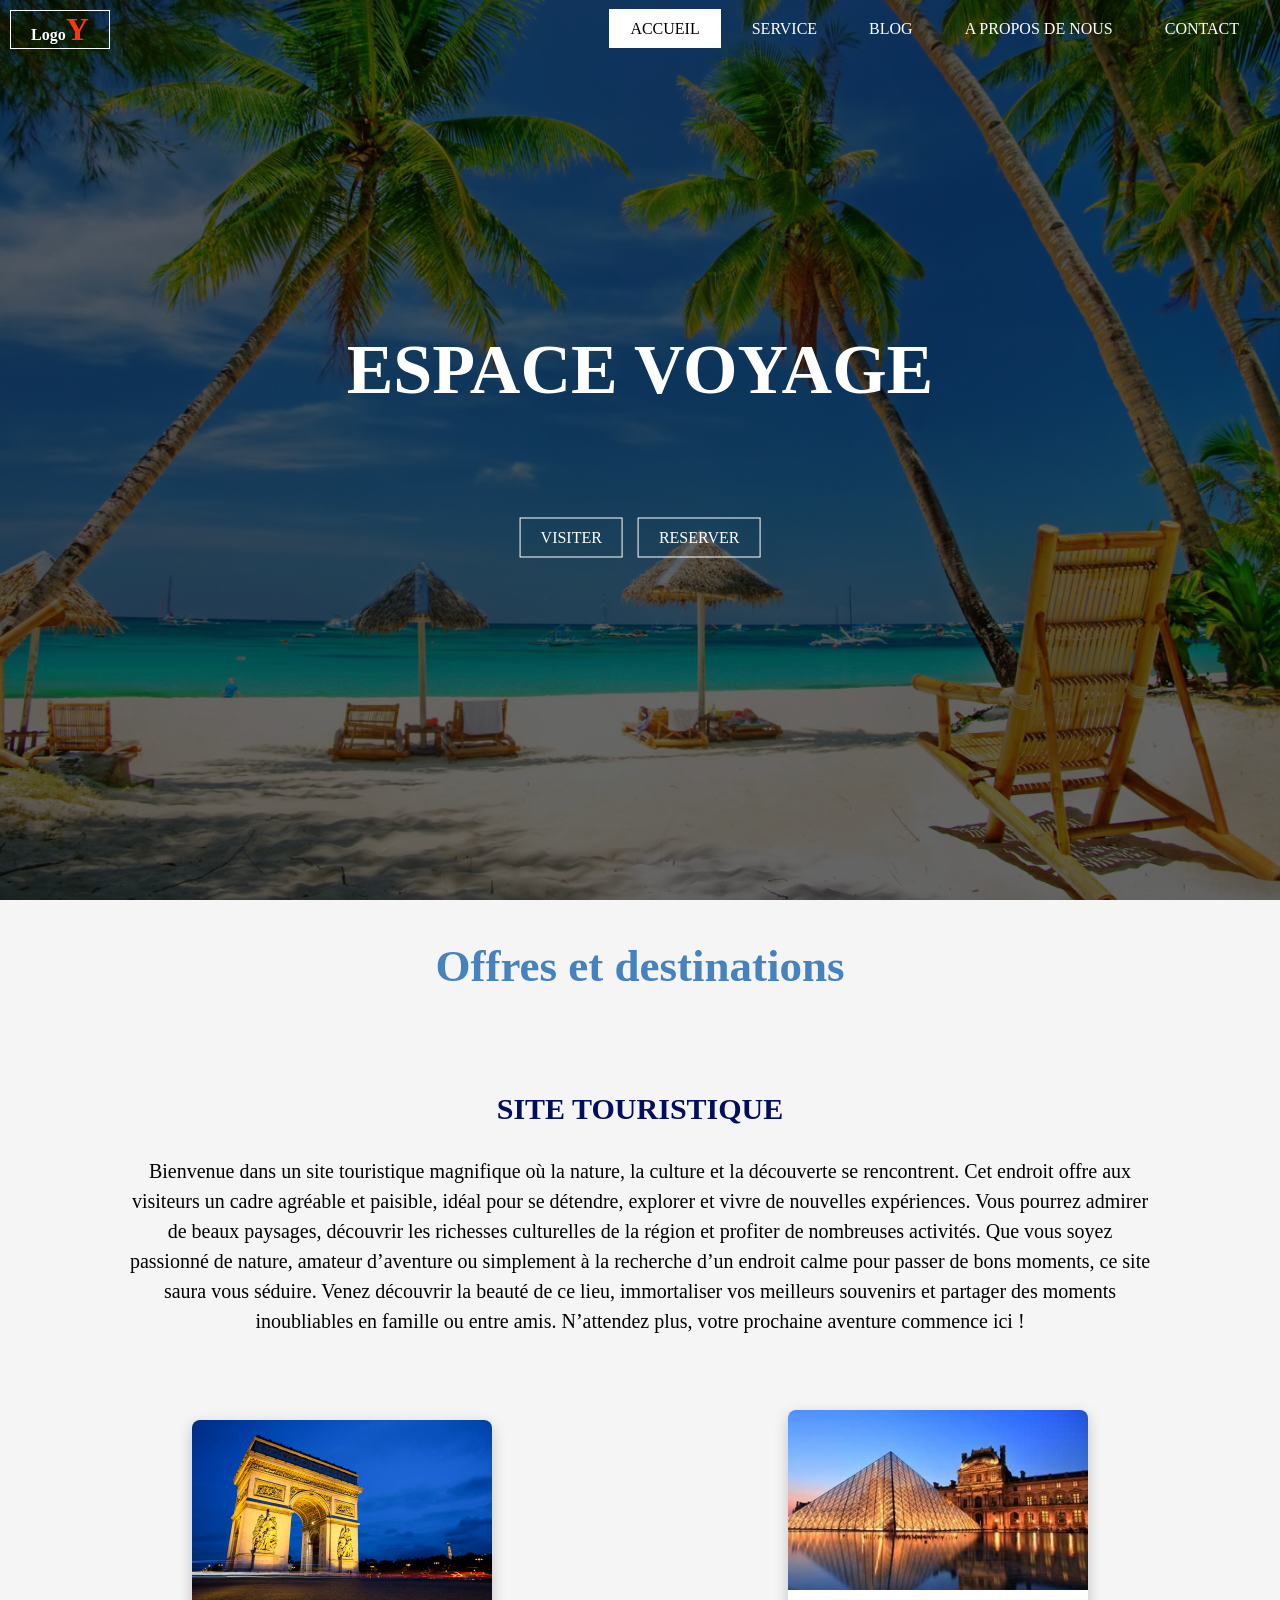
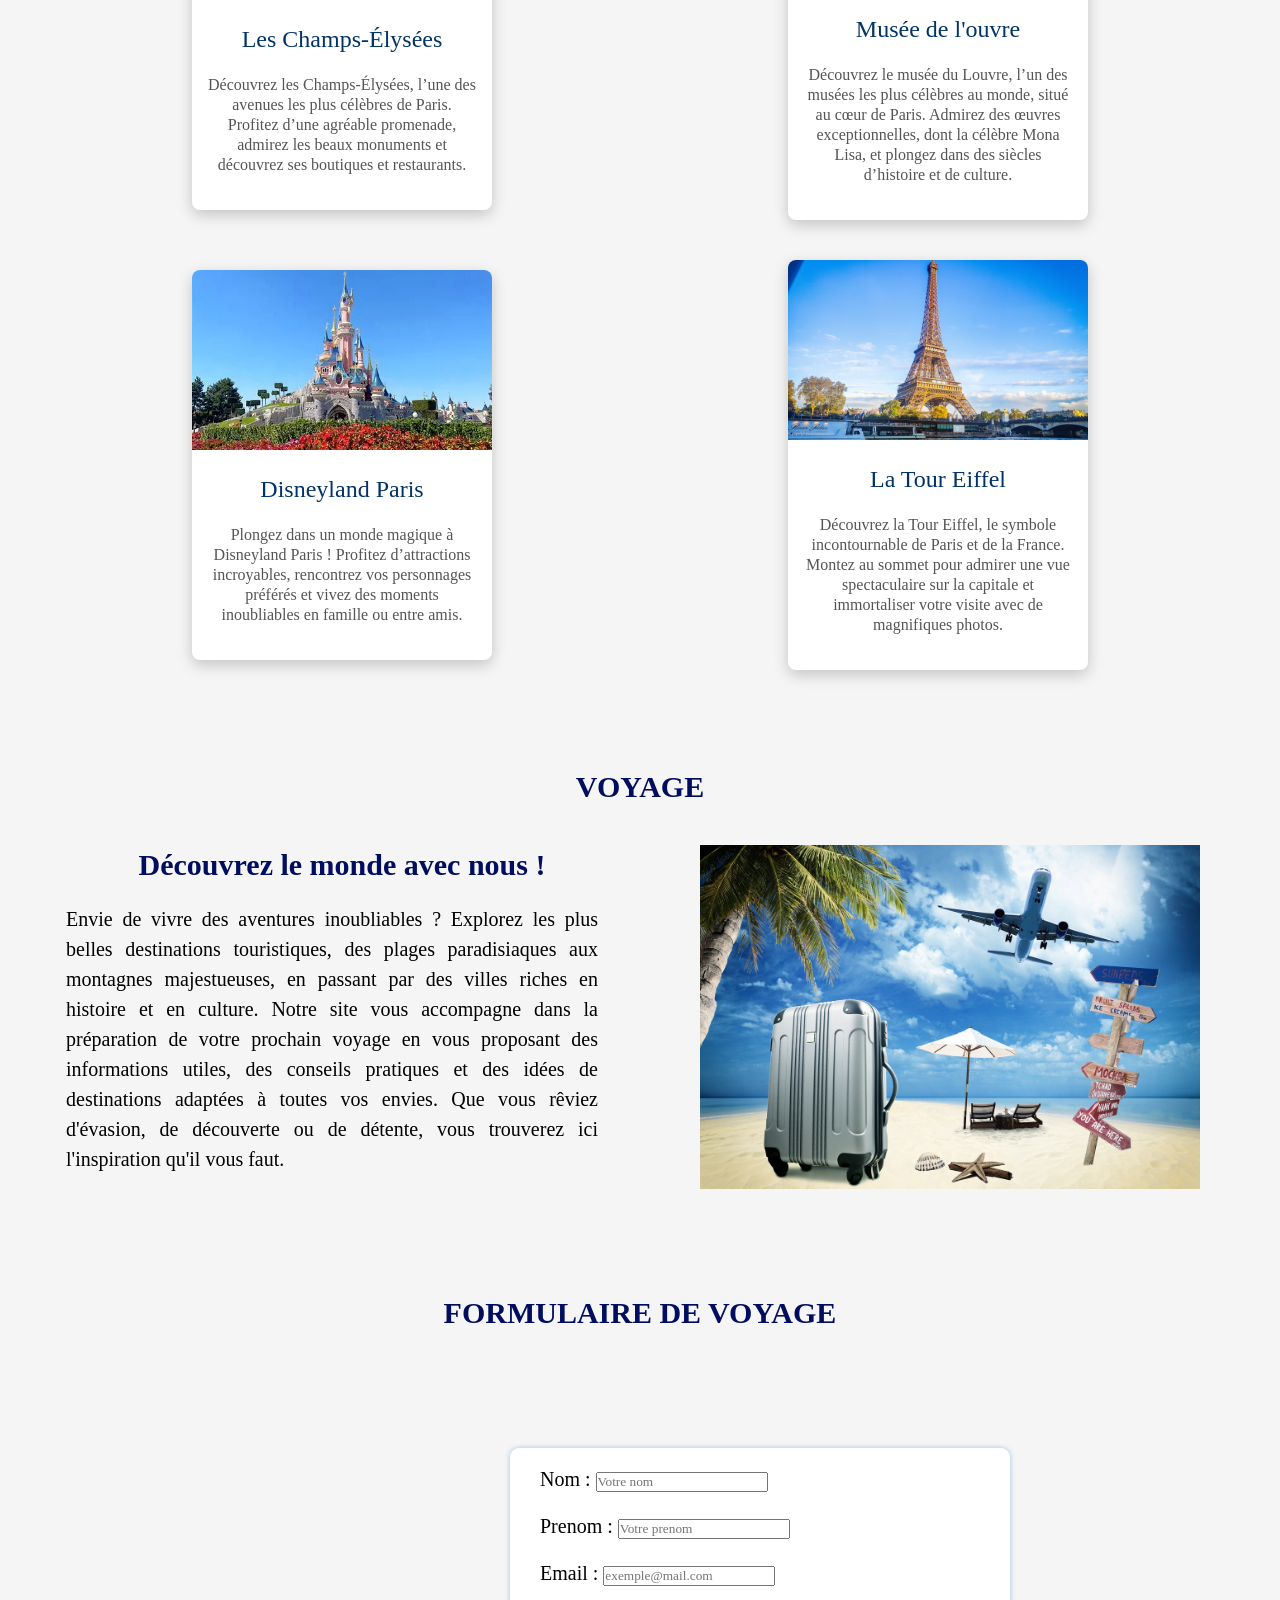
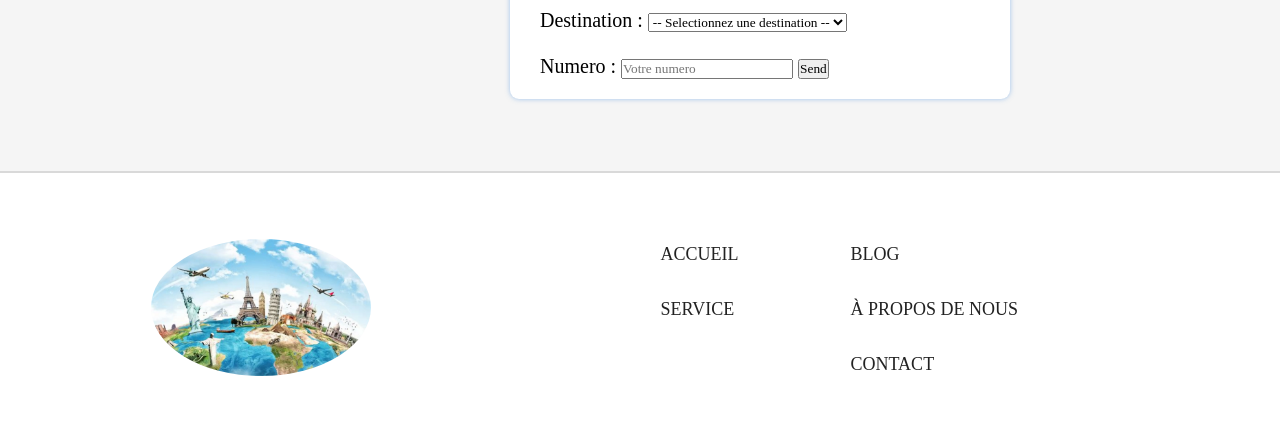
==== commit cd279501: "Espace en bas" ====
--- a/index.html
+++ b/index.html
@@ -50,7 +50,7 @@
 
     <h1>Offres et destinations </h1>
 
-    <h2>DESCRIPTION DU SITE TOURISTIQUE </h2>
+    <h2>SITE TOURISTIQUE </h2>
 
     <h3>
         Bienvenue dans un site touristique magnifique où la nature, la culture et la découverte se rencontrent. Cet
@@ -152,7 +152,7 @@
                 </select>
 
                  <br><br><label for="numero">Numero :</label>
-                <input type="numero" id="numero" name="numero" rows="4" placeholder="Votre numero" required>
+                <input type="number" id="numero" name="numero" rows="4" placeholder="Votre numero" required>
             
                 <button type="submit">Send</button>
                
--- a/style.css
+++ b/style.css
@@ -169,6 +169,8 @@
 
     font-size:70px;
 
+    margin-bottom: 200px; /* Espace en bas */
+
 }
 
 
@@ -205,6 +207,8 @@
     border:1px solid white;
 
     padding:10px 20px;
+
+    margin-bottom: 5px; /* Espace en bas */
 
 }
 
@@ -567,7 +571,7 @@
 
 /****************************************************************************************************************/
 
-/* STYLE GENERAL */
+/*  */
 
 
 
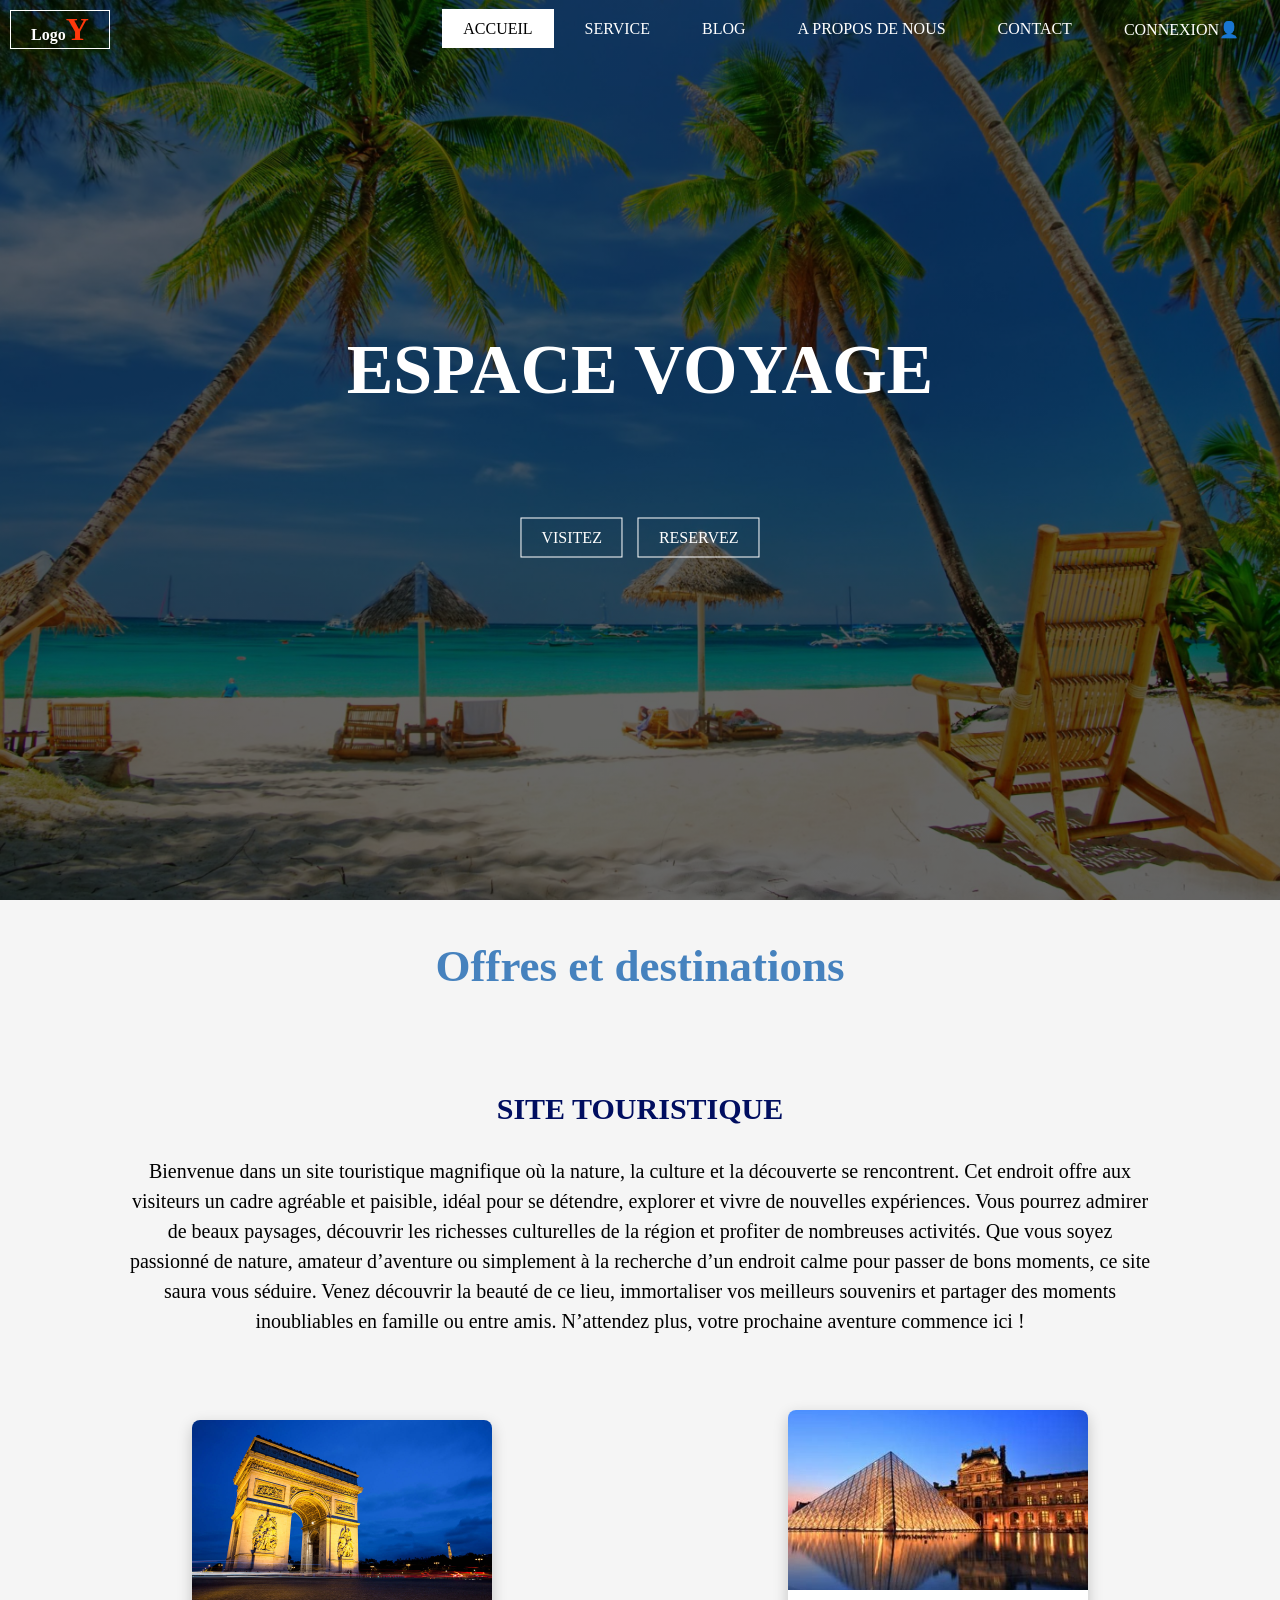
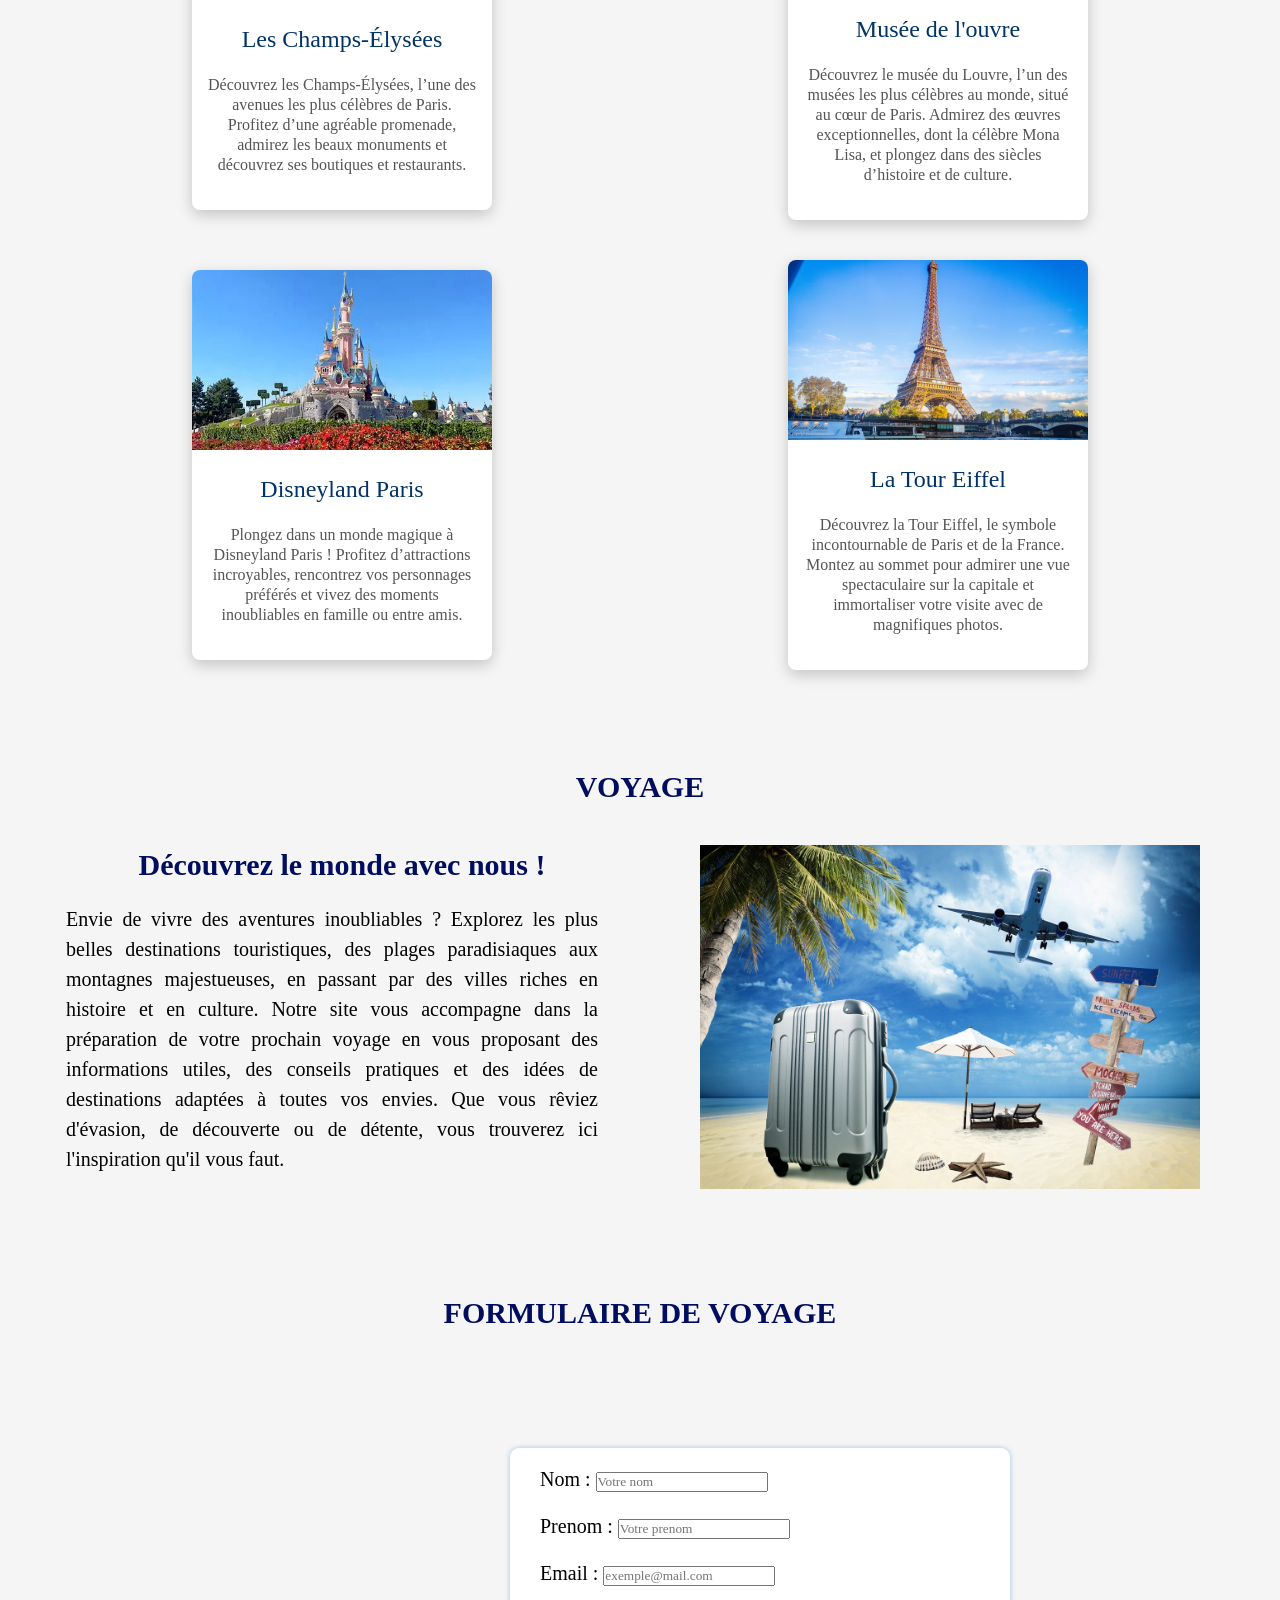
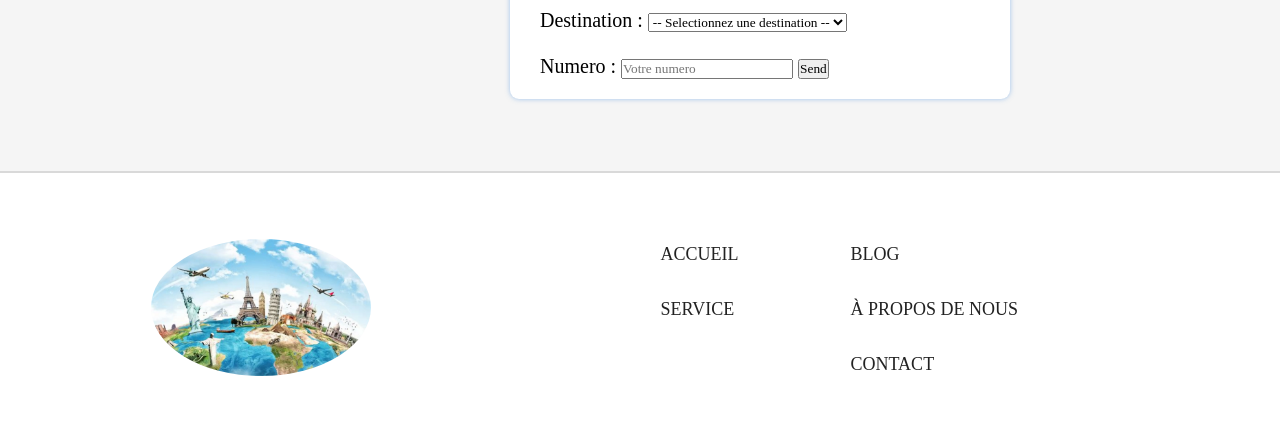
==== commit 1d92da72: "nouvelle page" ====
--- a/index.html
+++ b/index.html
@@ -27,11 +27,12 @@
             </label>
 
             <ul>
-                <li class="active"><a href="#">Accueil</a></li>
-                <li><a href="#">Service</a></li>
-                <li><a href="#">Blog</a></li>
-                <li><a href="#">A propos de nous</a></li>
-                <li><a href="#">Contact</a></li>
+                <li class="active"><a href="index.html">Accueil</a></li>
+                <li><a href="service.html">Service</a></li>
+                <li><a href="blog.html">Blog</a></li>
+                <li><a href="A propos.html">A propos de nous</a></li>
+                <li><a href="contact.html">Contact</a></li>
+                <li><a href="connexion.html">Connexion👤</a></li>
             </ul>
 
         </div>
@@ -41,8 +42,8 @@
         </div>
 
         <div class="bouton">
-            <a href="#" class="btn">VISITER</a>
-            <a href="#" class="btn">RESERVER</a>
+            <a href="visitez.html" class="btn">VISITEZ </a>
+            <a href="reservez.html" class="btn">RESERVEZ </a>
         </div>
 
     </header>
